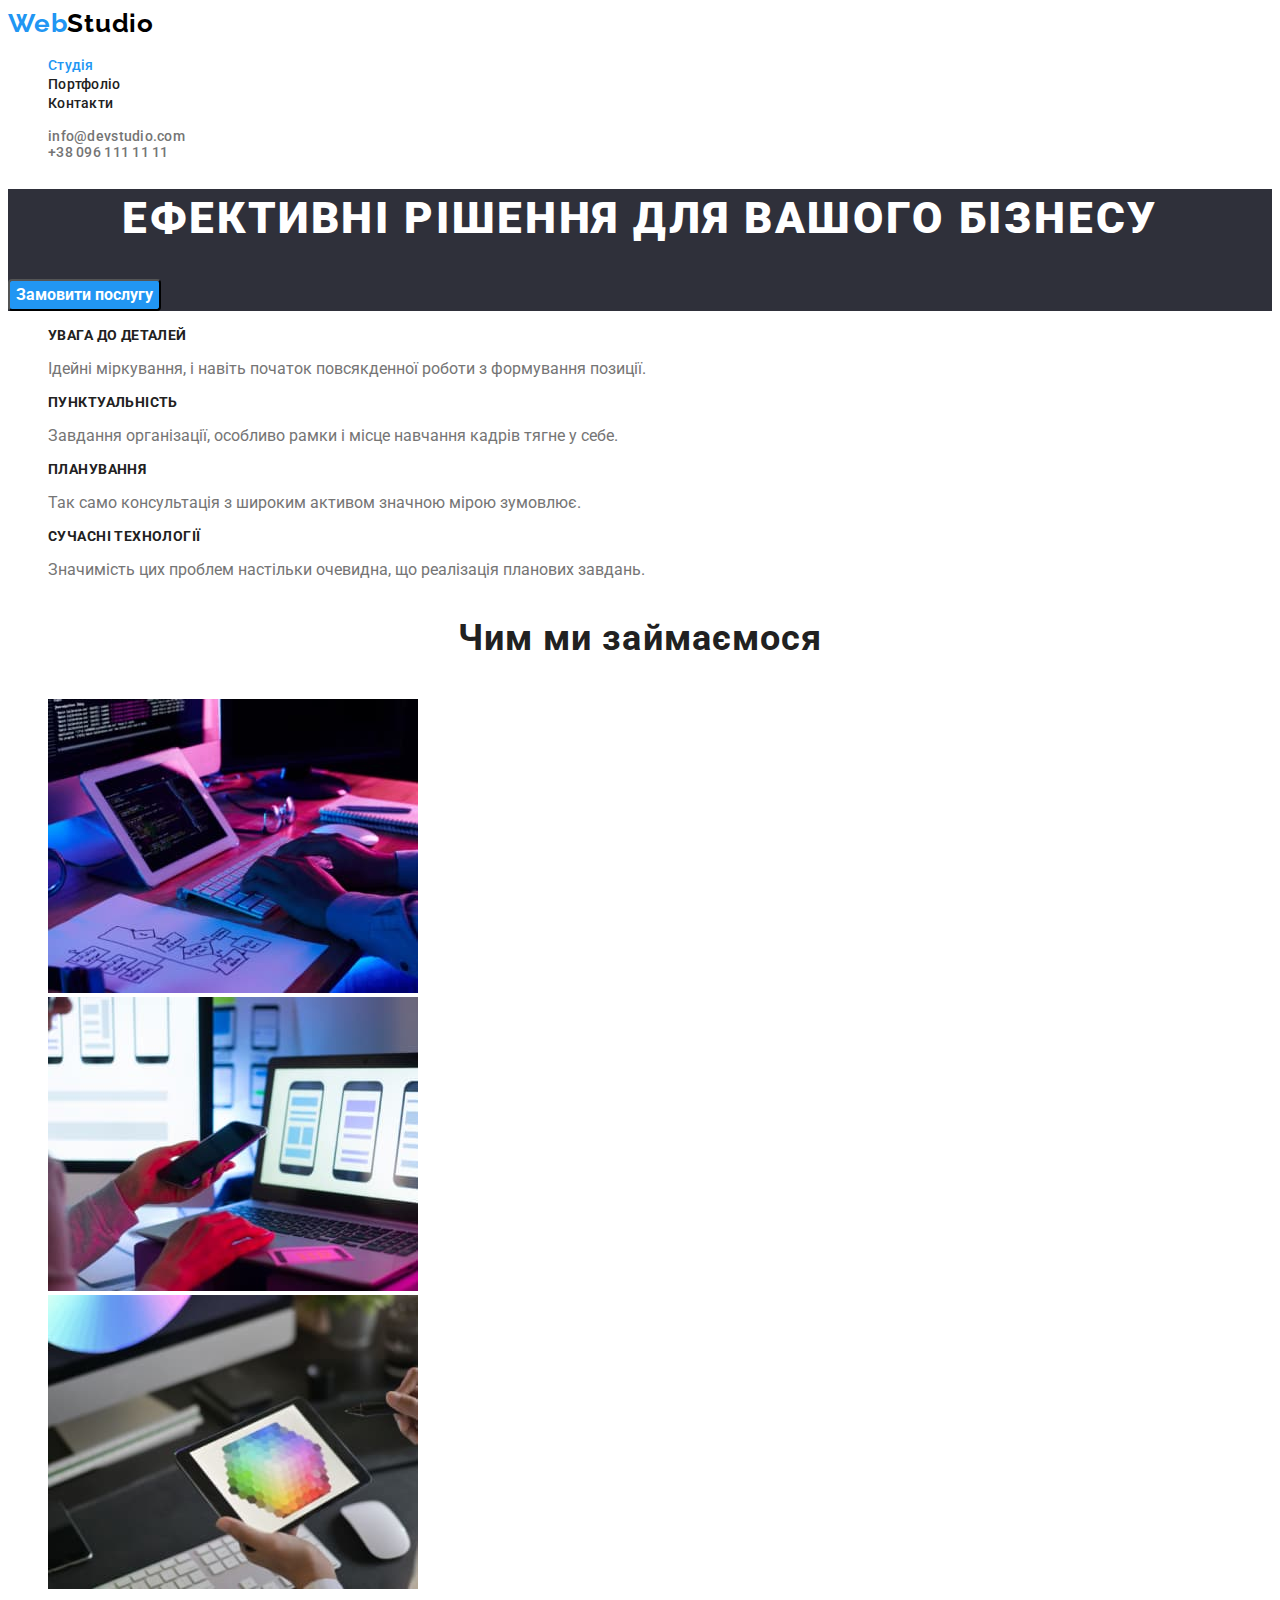
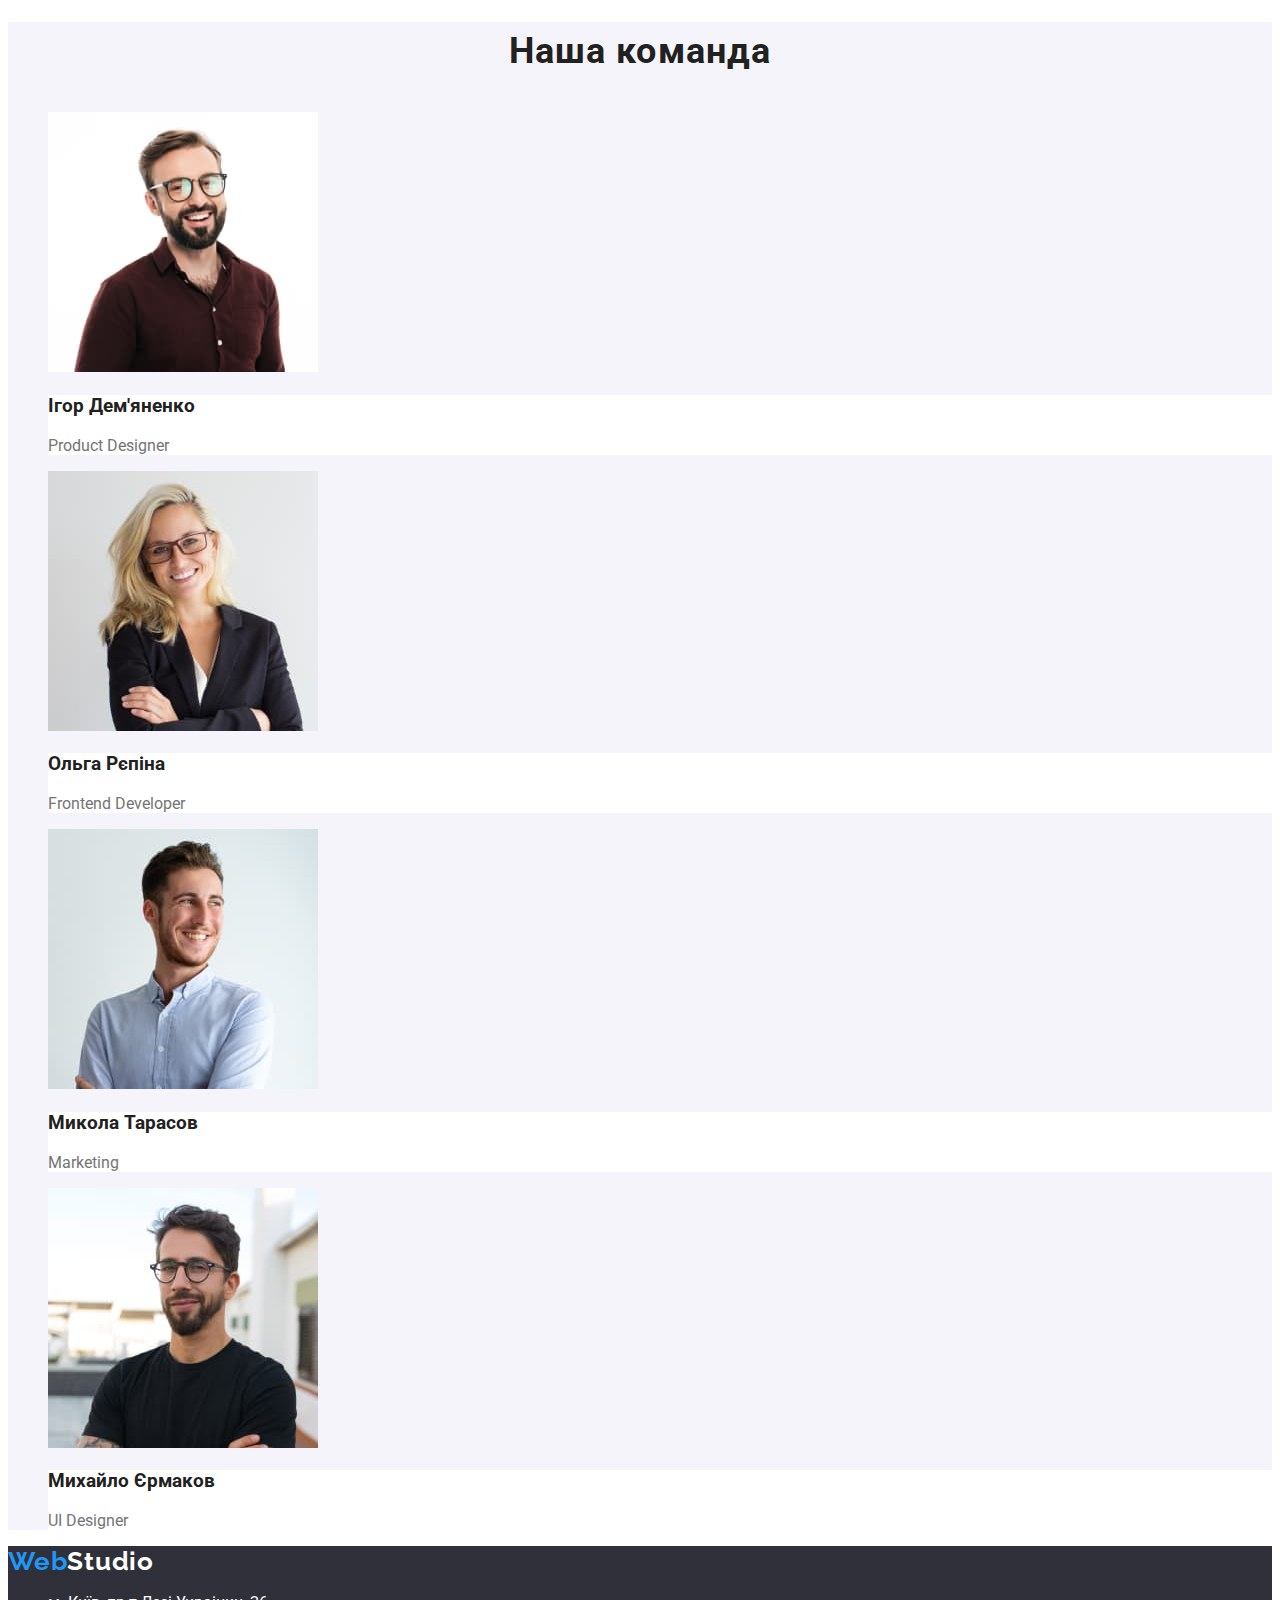
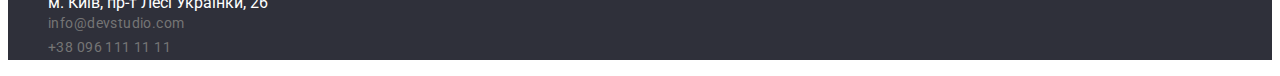
==== index.html @ 8a04c73d "start" ====
<!DOCTYPE html>
<html lang="uk">
<head>
    <meta charset="UTF-8">
    <meta http-equiv="X-UA-Compatible" content="IE=edge">
    <meta name="viewport" content="width=device-width, initial-scale=1.0">
    <title>Web Studio</title>
        <link rel="preconnect" href="https://fonts.googleapis.com">
        <link rel="preconnect" href="https://fonts.gstatic.com" crossorigin>
        <link href="https://fonts.googleapis.com/css2?family=Raleway:wght@700&family=Roboto:wght@400;500;700;900&display=swap"
            rel="stylesheet">
    <link rel="stylesheet" href="./css/styles.css">


<body>
    <header>
        <nav>
            <a class="link" href="#"> 
                <span class="logo accent">Web</span><span class="logo-dark">Studio</span>
            </a>
            <ul class="list">
                <li>
                    <a href="./index.html" class="site-nav current link">Студія</a>
                </li>
                <li>
                     <a href="./portfolio.html" class="site-nav link">Портфоліо</a>
                </li>
                <li>
                    <a href="#" class="site-nav link">Контакти</a>
                </li>
            </ul>
        </nav>
        <ul class="contacts-header list link">
            <li>
                <a class="contacts-header link" href="mailto:info@devstudio.com">info@devstudio.com</a>
            </li>
            <li>
                <a class="contacts-header link" href="tel:+380961111111">+38 096 111 11 11</a>
            </li>
        </ul>
    </header>
    <main>
        <section class="hero">
            <h1 class="hero-title">Ефективні рішення для вашого бізнесу</h1>
            <button class="hero-button button primary" type="button">Замовити послугу</button>
        </section>
        <section class="section-features">
            <h2 class="section-title visually-hidden">Переваги</h2>
            <ul class="list">
                <li>
                    <h3 class="features text">Увага до деталей</h3>
                    <p class="text">Ідейні міркування, і навіть початок повсякденної роботи з формування позиції.</p>
                </li>
                <li>
                    <h3 class="features text">Пунктуальність</h3>
                    <p class="text">Завдання організації, особливо рамки і місце навчання кадрів тягне у себе.</p>
                </li>
                <li>
                    <h3 class="features text">Планування</h3>
                    <p class="text">Так само консультація з широким активом значною мірою зумовлює.</p>
                </li>
                <li>
                    <h3 class="features text">Сучасні технології</h3>
                    <p class="text">Значимість цих проблем настільки очевидна, що реалізація планових завдань.</p>
                </li>
            </ul>
        </section>
        <section class="section">
            <h2 class="section-title">Чим ми займаємося</h2>
            <ul class="list">
                <li>
                    <img src="./images/work-1.jpg" 
                    width="370"
                    alt="Програміст працює за компьютером">
                </li>
                <li>
                    <img src="./images/work-2.jpg"
                    width="370"
                    alt="Дизайнер розробляє візульний інтерфейс до смартфона">
                </li>
                <li>
                    <img src="./images/work-3.jpg" 
                    width="370"
                    alt="Дизайнер працює над вибором кольрів до проекту">
                </li>
            </ul>
        </section>
        <section class="section-team">
            <h2 class="section-title">Наша команда</h2>
                <ul class="list">
                    <li>
                        <img src="./images/photo-product-desinger.jpg" alt="Ігор Дем'яненко, дизайнер продукту" width="270">
                        <div class="our-team">
                        <h3>Ігор Дем'яненко</h3>
                        <p class="text">Product Designer</p>
                        </div>
                    </li>
                    <li>
                        <img src="./images/photo-frontend-dev.jpg" alt="Ольга Рєпіна, фронтенд розробник" width="270">
                        <div class="our-team">
                        <h3>Ольга Рєпіна</h3>
                        <p class="text">Frontend Developer</p>
                        </div>
                    </li>
                    <li>
                        <img src="./images/photo-marketing.jpg" alt="Микола Тарасов, маркетинг" width="270">
                        <div class="our-team">
                        <h3>Микола Тарасов</h3>
                        <p class="text">Marketing</p>
                        </div>
                    </li>
                    <li>
                        <img src="./images/photo-ui-desinger.jpg" alt="Михайло Єрмаков, дизайнер інтерфейсу" width="270">
                        <div class="our-team">
                        <h3>Михайло Єрмаков</h3>
                        <p class="text">UI Designer</p>
                        </div>
                    </li>
                </ul>
        </section>
    </main>
    <footer class="footer contacts">
            <a class="link" href="#">
                <span class="logo accent">Web</span><span class="logo-white">Studio</span>
            </a>
        <address>
            <ul class="contacts list link">
                <li>
                    <a class="adress link" href="https://goo.gl/maps/CPtrU1FHBa2aNyZL9" target="_blank" rel="noopener noreferrer nofollow">м. Київ, пр-т Лесі
                        Украінки, 26</a>
                </li>
                <li>
                    <a class="contacts-footer link" href="mailto:info@devstudio.com">info@devstudio.com</a>
                </li>
                <li>
                    <a class="contacts-footer link" href="tel:+380961111111">+38 096 111 11 11</a>
                </li>
            </ul>
        </address>
    </footer>
</body>
</html>
---- css/styles.css ----
:root {
    --main-color: #212121;
    --secondary-color: #757575;
    --contacts-footer-color: rgba(255, 255, 255, 0.6);
    --accent-color: #2196F3;
    --main-background: #FFFFFF;
    --secondary-background: #2F303A;
    --logo-dark-color: #000000;
    --button-bkg-color: #F5F4FA;
    --button-hero-active: #188CE8;
}

body {
    background-color: var(--main-background);
    color: var(--main-color);
    font-family: 'Roboto', sans-serif;
}

.site-nav {
    color: var(--main-color);
    font-weight: 500;
    font-size: 14px;
    line-height: 1.143;
    letter-spacing: 0.02em;
}

.accent {
    color: var(--accent-color);
}
 .list {
    list-style: none;
}

.logo {
    font-family: 'Raleway', sans-serif;
    font-weight: 700;
    font-size: 26px;
    line-height: 1.19;
    letter-spacing: 0.03em;
}

.logo-dark {
    color: var(--logo-dark-color);
    font-family: 'Raleway', sans-serif;
    font-weight: 700;
    font-size: 26px;
    line-height: 1.192;
    letter-spacing: 0.03em;
}

.logo-white {
    color: var(--main-background);
    font-family: 'Raleway', sans-serif;
    font-weight: 700;
    font-size: 26px;
    line-height: 1.192;
    letter-spacing: 0.03em;
}

.site-nav .link:hover,
.site-nav .link:focus {
    color: var(--accent-color);
}

.link {
    text-decoration: none;
}

.contacts-header {
    color: var(--secondary-color);
    font-weight: 500;
    font-size: 14px;
    line-height: 1.143;
    letter-spacing: 0.02em;
}

.contacts-header:hover, .contacts-header:focus {
    color: var(--accent-color);
}

.link:hover,
.link:focus {
    color: var(--accent-color);
}

.contacts-footer {
    color: var(--contacts-footer-color);
    color: var(--secondary-color);
    font-size: 14px;
    line-height: 1.714;
    letter-spacing: 0.03em;
    font-style: normal;
}

.hero {
    background-color: var(--secondary-background);
}

.hero-title {
    color: var(--main-background);
    font-weight: 900;
    font-size: 44px;
    line-height: 1.363;
    text-align: center;
    letter-spacing: 0.06em;
    text-transform: uppercase;
}

.section-title {
    font-weight: 700;
    font-size: 36px;
    line-height: 1.666;
    text-align: center;
    letter-spacing: 0.03em;
}

.text {
    color: var(--secondary-color);
}

.section-team {
    background-color: var(--button-bkg-color);
}

.footer {
    background-color: var(--secondary-background);
}

.adress {
    color: var(--main-background);
    font-style: normal;
}

.button.primary {
    background-color: var(--accent-color);
    border-radius: 4px;
    color: var(--main-background);
    font-family: inherit;
    font-weight: 700;
    font-size: 16px;
    line-height: 1.625;
    cursor: pointer;
}

.button.secondary {
    background-color: var(--button-bkg-color);
    border-radius: 4px;
    color: var(--main-color);
    font-family: inherit;
    font-weight: 700;
    font-size: 16px;
    line-height: 1.625;
    cursor: pointer;
}

.button.secondary:hover, 
.button.secondary:focus
{
    background-color: var(--accent-color);
    color: var(--main-background);
}

.features.text {
    font-weight: 700;
    font-size: 14px;
    line-height: 1.143;
    letter-spacing: 0.03em;
    text-transform: uppercase;
    color: var(--main-color);
}

.our-team {
    background-color: var(--main-background);
}

.current {
    color: var(--accent-color);
}

.hero-button:hover,
.hero-button:focus {
    background-color: var(--button-hero-active);
}

.visually-hidden {
    position: absolute;
    white-space: nowrap;
    width: 1px;
    height: 1px;
    overflow: hidden;
    border: 0;
    padding: 0;
    clip: rect(0 0 0 0);
    clip-path: inset(50%);
    margin: -1px;
}

.project-header {
    color: var(--main-color);
    font-weight: 700;
    font-size: 18px;
    line-height: 2;
}

.project-caption {
    font-size: 16px;
    line-height: 1.875;
    letter-spacing: 0.03em;
}
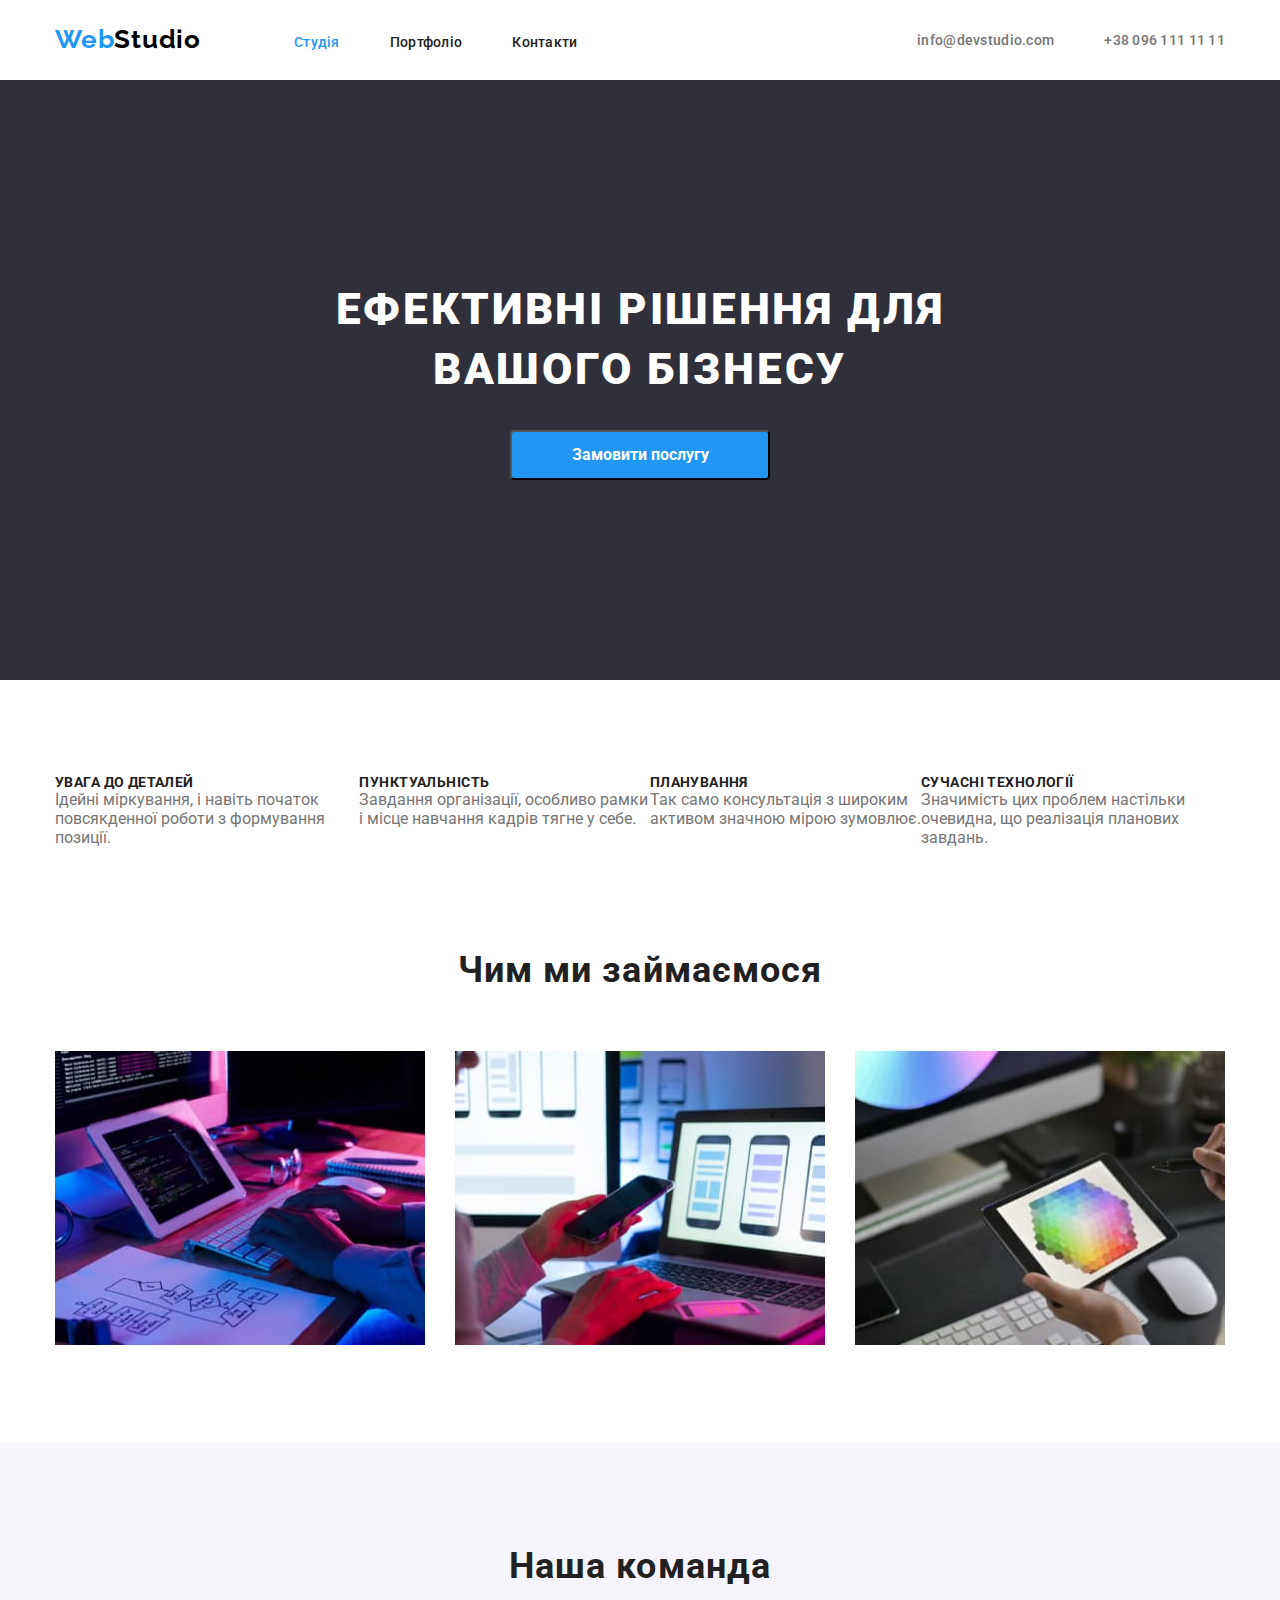
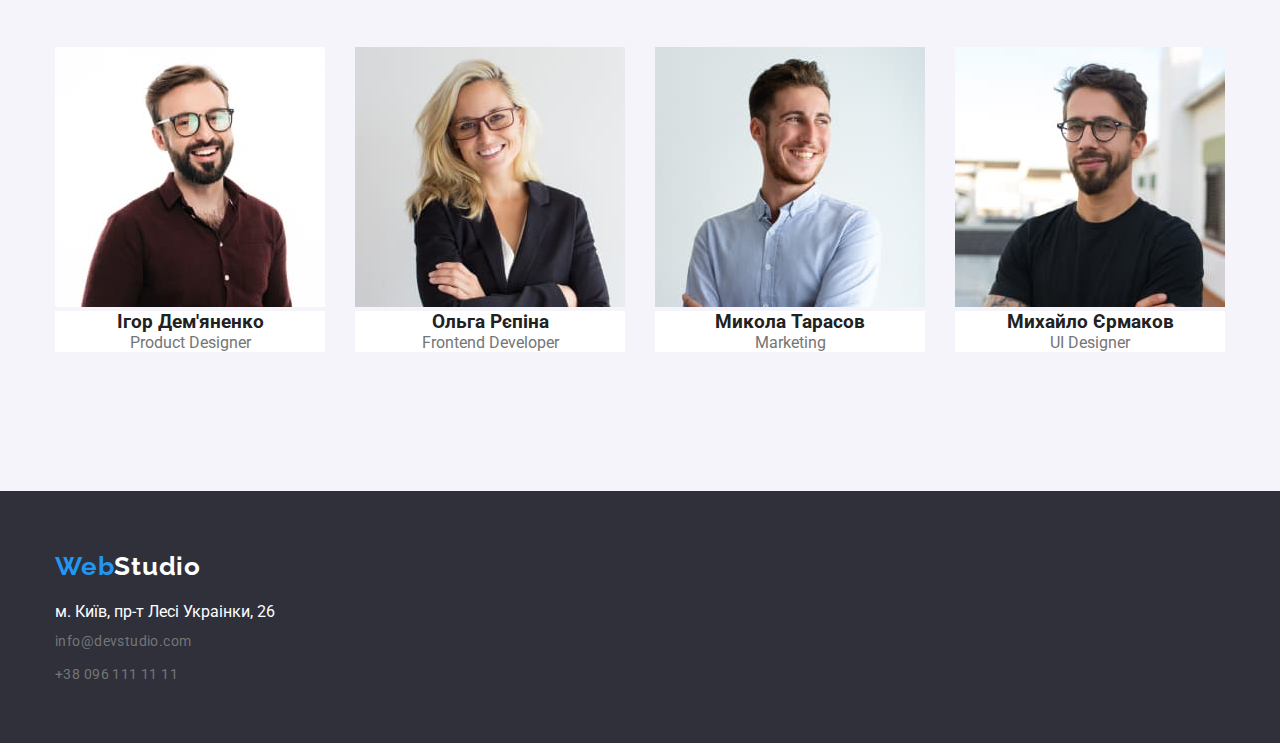
==== commit bd673e25: "расположение элементов на главной странице" ====
--- a/index.html
+++ b/index.html
@@ -14,129 +14,141 @@
 
 <body>
     <header>
-        <nav>
-            <a class="link" href="#"> 
-                <span class="logo accent">Web</span><span class="logo-dark">Studio</span>
-            </a>
-            <ul class="list">
+        <div class="conteiner box-header">
+            <nav class="header-nav">
+                <a class="link box-logo" href="#"> 
+                    <span class="logo accent">Web</span><span class="logo-dark">Studio</span>
+                </a>
+                <ul class="list site-navigation">
+                    <li>
+                        <a href="./index.html" class="site-nav current link">Студія</a>
+                    </li>
+                    <li>
+                        <a href="./portfolio.html" class="site-nav link">Портфоліо</a>
+                    </li>
+                    <li>
+                        <a href="#" class="site-nav link">Контакти</a>
+                    </li>
+                </ul>
+            </nav>
+            <ul class="contacts-header list box-contacts">
                 <li>
-                    <a href="./index.html" class="site-nav current link">Студія</a>
+                    <a class="contacts-header link" href="mailto:info@devstudio.com">info@devstudio.com</a>
                 </li>
                 <li>
-                     <a href="./portfolio.html" class="site-nav link">Портфоліо</a>
-                </li>
-                <li>
-                    <a href="#" class="site-nav link">Контакти</a>
+                    <a class="contacts-header link" href="tel:+380961111111">+38 096 111 11 11</a>
                 </li>
             </ul>
-        </nav>
-        <ul class="contacts-header list link">
-            <li>
-                <a class="contacts-header link" href="mailto:info@devstudio.com">info@devstudio.com</a>
-            </li>
-            <li>
-                <a class="contacts-header link" href="tel:+380961111111">+38 096 111 11 11</a>
-            </li>
-        </ul>
+        </div>
     </header>
     <main>
         <section class="hero">
-            <h1 class="hero-title">Ефективні рішення для вашого бізнесу</h1>
-            <button class="hero-button button primary" type="button">Замовити послугу</button>
+            <div class="conteiner">
+                <h1 class="hero-title box-hero-title">Ефективні рішення для вашого бізнесу</h1>
+                <button class="hero-button button primary box-hero-button" type="button">Замовити послугу</button>
+            </div>
         </section>
         <section class="section-features">
-            <h2 class="section-title visually-hidden">Переваги</h2>
-            <ul class="list">
-                <li>
-                    <h3 class="features text">Увага до деталей</h3>
-                    <p class="text">Ідейні міркування, і навіть початок повсякденної роботи з формування позиції.</p>
-                </li>
-                <li>
-                    <h3 class="features text">Пунктуальність</h3>
-                    <p class="text">Завдання організації, особливо рамки і місце навчання кадрів тягне у себе.</p>
-                </li>
-                <li>
-                    <h3 class="features text">Планування</h3>
-                    <p class="text">Так само консультація з широким активом значною мірою зумовлює.</p>
-                </li>
-                <li>
-                    <h3 class="features text">Сучасні технології</h3>
-                    <p class="text">Значимість цих проблем настільки очевидна, що реалізація планових завдань.</p>
-                </li>
-            </ul>
+            <div class="conteiner box-features">
+                <h2 class="section-title visually-hidden">Переваги</h2>
+                <ul class="list box-features-list">
+                    <li>
+                        <h3 class="features text">Увага до деталей</h3>
+                        <p class="text">Ідейні міркування, і навіть початок повсякденної роботи з формування позиції.</p>
+                    </li>
+                    <li>
+                        <h3 class="features text">Пунктуальність</h3>
+                        <p class="text">Завдання організації, особливо рамки і місце навчання кадрів тягне у себе.</p>
+                    </li>
+                    <li>
+                        <h3 class="features text">Планування</h3>
+                        <p class="text">Так само консультація з широким активом значною мірою зумовлює.</p>
+                    </li>
+                    <li>
+                        <h3 class="features text">Сучасні технології</h3>
+                        <p class="text">Значимість цих проблем настільки очевидна, що реалізація планових завдань.</p>
+                    </li>
+                </ul>
+            </div>
         </section>
-        <section class="section">
-            <h2 class="section-title">Чим ми займаємося</h2>
-            <ul class="list">
-                <li>
-                    <img src="./images/work-1.jpg" 
-                    width="370"
-                    alt="Програміст працює за компьютером">
-                </li>
-                <li>
-                    <img src="./images/work-2.jpg"
-                    width="370"
-                    alt="Дизайнер розробляє візульний інтерфейс до смартфона">
-                </li>
-                <li>
-                    <img src="./images/work-3.jpg" 
-                    width="370"
-                    alt="Дизайнер працює над вибором кольрів до проекту">
-                </li>
-            </ul>
+        <section class="section-works">
+            <div class="conteiner">
+                <h2 class="section-title box-works-title">Чим ми займаємося</h2>
+                <ul class="list box-works-list">
+                    <li>
+                        <img src="./images/work-1.jpg" 
+                        width="370"
+                        alt="Програміст працює за компьютером">
+                    </li>
+                    <li>
+                        <img src="./images/work-2.jpg"
+                        width="370"
+                        alt="Дизайнер розробляє візульний інтерфейс до смартфона">
+                    </li>
+                    <li>
+                        <img src="./images/work-3.jpg" 
+                        width="370"
+                        alt="Дизайнер працює над вибором кольрів до проекту">
+                    </li>
+                </ul>
+            </div>
         </section>
         <section class="section-team">
-            <h2 class="section-title">Наша команда</h2>
-                <ul class="list">
-                    <li>
-                        <img src="./images/photo-product-desinger.jpg" alt="Ігор Дем'яненко, дизайнер продукту" width="270">
-                        <div class="our-team">
-                        <h3>Ігор Дем'яненко</h3>
-                        <p class="text">Product Designer</p>
-                        </div>
-                    </li>
-                    <li>
-                        <img src="./images/photo-frontend-dev.jpg" alt="Ольга Рєпіна, фронтенд розробник" width="270">
-                        <div class="our-team">
-                        <h3>Ольга Рєпіна</h3>
-                        <p class="text">Frontend Developer</p>
-                        </div>
-                    </li>
-                    <li>
-                        <img src="./images/photo-marketing.jpg" alt="Микола Тарасов, маркетинг" width="270">
-                        <div class="our-team">
-                        <h3>Микола Тарасов</h3>
-                        <p class="text">Marketing</p>
-                        </div>
-                    </li>
-                    <li>
-                        <img src="./images/photo-ui-desinger.jpg" alt="Михайло Єрмаков, дизайнер інтерфейсу" width="270">
-                        <div class="our-team">
-                        <h3>Михайло Єрмаков</h3>
-                        <p class="text">UI Designer</p>
-                        </div>
-                    </li>
-                </ul>
+            <div class="conteiner">
+                <h2 class="section-title box-our-team-title">Наша команда</h2>
+                    <ul class="list  box-our-team">
+                        <li class="box-team-title">
+                            <img src="./images/photo-product-desinger.jpg" alt="Ігор Дем'яненко, дизайнер продукту" width="270">
+                            <div class="our-team">
+                            <h3>Ігор Дем'яненко</h3>
+                            <p class="text box-team-text">Product Designer</p>
+                            </div>
+                        </li>
+                        <li class="box-team-title">
+                            <img src="./images/photo-frontend-dev.jpg" alt="Ольга Рєпіна, фронтенд розробник" width="270">
+                            <div class="our-team">
+                            <h3>Ольга Рєпіна</h3>
+                            <p class="text box-team-text">Frontend Developer</p>
+                            </div>
+                        </li>
+                        <li class="box-team-title">
+                            <img src="./images/photo-marketing.jpg" alt="Микола Тарасов, маркетинг" width="270">
+                            <div class="our-team">
+                            <h3>Микола Тарасов</h3>
+                            <p class="text box-team-text">Marketing</p>
+                            </div>
+                        </li>
+                        <li class="box-team-title">
+                            <img src="./images/photo-ui-desinger.jpg" alt="Михайло Єрмаков, дизайнер інтерфейсу" width="270">
+                            <div class="our-team">
+                            <h3>Михайло Єрмаков</h3>
+                            <p class="text box-team-text">UI Designer</p>
+                            </div>
+                        </li>
+                    </ul>
+            </div>
         </section>
     </main>
     <footer class="footer contacts">
-            <a class="link" href="#">
+        <div class="conteiner box-footer">
+            <a class="link box-footer-logo" href="#">
                 <span class="logo accent">Web</span><span class="logo-white">Studio</span>
             </a>
-        <address>
-            <ul class="contacts list link">
-                <li>
-                    <a class="adress link" href="https://goo.gl/maps/CPtrU1FHBa2aNyZL9" target="_blank" rel="noopener noreferrer nofollow">м. Київ, пр-т Лесі
-                        Украінки, 26</a>
-                </li>
-                <li>
-                    <a class="contacts-footer link" href="mailto:info@devstudio.com">info@devstudio.com</a>
-                </li>
-                <li>
-                    <a class="contacts-footer link" href="tel:+380961111111">+38 096 111 11 11</a>
-                </li>
-            </ul>
-        </address>
+            <address>
+                <ul class="contacts list link box-footer-contacts">
+                    <li>
+                        <a class="adress link " href="https://goo.gl/maps/CPtrU1FHBa2aNyZL9" target="_blank" rel="noopener noreferrer nofollow">м. Київ, пр-т Лесі
+                            Украінки, 26</a>
+                    </li>
+                    <li class="box-footer-links">
+                        <a class="contacts-footer link" href="mailto:info@devstudio.com">info@devstudio.com</a>
+                    </li>
+                    <li class="box-footer-links">
+                        <a class="contacts-footer link" href="tel:+380961111111">+38 096 111 11 11</a>
+                    </li>
+                </ul>
+            </address>
+        </div>
     </footer>
 </body>
 </html>--- a/css/styles.css
+++ b/css/styles.css
@@ -1,209 +1,344 @@
 :root {
-    --main-color: #212121;
-    --secondary-color: #757575;
-    --contacts-footer-color: rgba(255, 255, 255, 0.6);
-    --accent-color: #2196F3;
-    --main-background: #FFFFFF;
-    --secondary-background: #2F303A;
-    --logo-dark-color: #000000;
-    --button-bkg-color: #F5F4FA;
-    --button-hero-active: #188CE8;
+  --main-color: #212121;
+  --secondary-color: #757575;
+  --contacts-footer-color: rgba(255, 255, 255, 0.6);
+  --accent-color: #2196f3;
+  --main-background: #ffffff;
+  --secondary-background: #2f303a;
+  --logo-dark-color: #000000;
+  --button-bkg-color: #f5f4fa;
+  --button-hero-active: #188ce8;
+}
+
+*,
+*::before,
+*::after {
+  box-sizing: border-box;
+}
+
+ul {
+  margin: 0;
+  padding: 0;
+  list-style-type: none;
+}
+
+h1,
+h2,
+h3,
+h4,
+h5,
+h6,
+p {
+  margin-top: 0;
 }
 
 body {
-    background-color: var(--main-background);
-    color: var(--main-color);
-    font-family: 'Roboto', sans-serif;
+  background-color: var(--main-background);
+  color: var(--main-color);
+  font-family: 'Roboto', sans-serif;
+}
+
+* {
+  margin: 0px;
+}
+
+.conteiner {
+  width: 1200px;
+  padding: 0px 15px;
+  margin: 0 auto;
 }
 
 .site-nav {
-    color: var(--main-color);
-    font-weight: 500;
-    font-size: 14px;
-    line-height: 1.143;
-    letter-spacing: 0.02em;
+  color: var(--main-color);
+  font-weight: 500;
+  font-size: 14px;
+  line-height: 1.143;
+  letter-spacing: 0.02em;
+}
+
+.site-navigation {
+  display: flex;
+  gap: 50px;
+  margin-top: 32px;
+  margin-left: 93px;
+  width: 281px;
+}
+
+.box-header {
+  height: 80px;
+  display: flex;
+}
+
+.header-nav {
+  display: flex;
+}
+
+.box-logo {
+  margin-top: 24px;
+}
+
+.box-contacts {
+  display: flex;
+  margin-top: 32px;
+  width: auto;
+  margin-left: auto;
+  gap: 50px;
 }
 
 .accent {
-    color: var(--accent-color);
-}
- .list {
-    list-style: none;
+  color: var(--accent-color);
+}
+.list {
+  list-style: none;
 }
 
 .logo {
-    font-family: 'Raleway', sans-serif;
-    font-weight: 700;
-    font-size: 26px;
-    line-height: 1.19;
-    letter-spacing: 0.03em;
+  font-family: 'Raleway', sans-serif;
+  font-weight: 700;
+  font-size: 26px;
+  line-height: 1.19;
+  letter-spacing: 0.03em;
 }
 
 .logo-dark {
-    color: var(--logo-dark-color);
-    font-family: 'Raleway', sans-serif;
-    font-weight: 700;
-    font-size: 26px;
-    line-height: 1.192;
-    letter-spacing: 0.03em;
+  color: var(--logo-dark-color);
+  font-family: 'Raleway', sans-serif;
+  font-weight: 700;
+  font-size: 26px;
+  line-height: 1.192;
+  letter-spacing: 0.03em;
 }
 
 .logo-white {
-    color: var(--main-background);
-    font-family: 'Raleway', sans-serif;
-    font-weight: 700;
-    font-size: 26px;
-    line-height: 1.192;
-    letter-spacing: 0.03em;
+  color: var(--main-background);
+  font-family: 'Raleway', sans-serif;
+  font-weight: 700;
+  font-size: 26px;
+  line-height: 1.192;
+  letter-spacing: 0.03em;
 }
 
 .site-nav .link:hover,
 .site-nav .link:focus {
-    color: var(--accent-color);
+  color: var(--accent-color);
 }
 
 .link {
-    text-decoration: none;
+  text-decoration: none;
 }
 
 .contacts-header {
-    color: var(--secondary-color);
-    font-weight: 500;
-    font-size: 14px;
-    line-height: 1.143;
-    letter-spacing: 0.02em;
-}
-
-.contacts-header:hover, .contacts-header:focus {
-    color: var(--accent-color);
+  color: var(--secondary-color);
+  font-weight: 500;
+  font-size: 14px;
+  line-height: 1.143;
+  letter-spacing: 0.02em;
+}
+
+.contacts-header:hover,
+.contacts-header:focus {
+  color: var(--accent-color);
 }
 
 .link:hover,
 .link:focus {
-    color: var(--accent-color);
+  color: var(--accent-color);
 }
 
 .contacts-footer {
-    color: var(--contacts-footer-color);
-    color: var(--secondary-color);
-    font-size: 14px;
-    line-height: 1.714;
-    letter-spacing: 0.03em;
-    font-style: normal;
+  color: var(--contacts-footer-color);
+  color: var(--secondary-color);
+  font-size: 14px;
+  line-height: 1.714;
+  letter-spacing: 0.03em;
+  font-style: normal;
 }
 
 .hero {
-    background-color: var(--secondary-background);
+  background-color: var(--secondary-background);
+  height: 600px;
 }
 
 .hero-title {
-    color: var(--main-background);
-    font-weight: 900;
-    font-size: 44px;
-    line-height: 1.363;
-    text-align: center;
-    letter-spacing: 0.06em;
-    text-transform: uppercase;
+  color: var(--main-background);
+  font-weight: 900;
+  font-size: 44px;
+  line-height: 1.363;
+  text-align: center;
+  letter-spacing: 0.06em;
+  text-transform: uppercase;
+  width: 696px;
+  box-sizing: content-box;
+  margin: auto;
 }
 
 .section-title {
-    font-weight: 700;
-    font-size: 36px;
-    line-height: 1.666;
-    text-align: center;
-    letter-spacing: 0.03em;
+  font-weight: 700;
+  font-size: 36px;
+  line-height: 1.666;
+  text-align: center;
+  letter-spacing: 0.03em;
 }
 
 .text {
-    color: var(--secondary-color);
+  color: var(--secondary-color);
 }
 
 .section-team {
-    background-color: var(--button-bkg-color);
+  background-color: var(--button-bkg-color);
+  height: 648px;
+  margin-top: 94px;
 }
 
 .footer {
-    background-color: var(--secondary-background);
+  background-color: var(--secondary-background);
+  height: 252px;
 }
 
 .adress {
-    color: var(--main-background);
-    font-style: normal;
+  color: var(--main-background);
+  font-style: normal;
 }
 
 .button.primary {
-    background-color: var(--accent-color);
-    border-radius: 4px;
-    color: var(--main-background);
-    font-family: inherit;
-    font-weight: 700;
-    font-size: 16px;
-    line-height: 1.625;
-    cursor: pointer;
+  background-color: var(--accent-color);
+  border-radius: 4px;
+  color: var(--main-background);
+  font-family: inherit;
+  font-weight: 700;
+  font-size: 16px;
+  line-height: 1.625;
+  cursor: pointer;
 }
 
 .button.secondary {
-    background-color: var(--button-bkg-color);
-    border-radius: 4px;
-    color: var(--main-color);
-    font-family: inherit;
-    font-weight: 700;
-    font-size: 16px;
-    line-height: 1.625;
-    cursor: pointer;
-}
-
-.button.secondary:hover, 
-.button.secondary:focus
-{
-    background-color: var(--accent-color);
-    color: var(--main-background);
+  background-color: var(--button-bkg-color);
+  border-radius: 4px;
+  color: var(--main-color);
+  font-family: inherit;
+  font-weight: 700;
+  font-size: 16px;
+  line-height: 1.625;
+  cursor: pointer;
+}
+
+.button.secondary:hover,
+.button.secondary:focus {
+  background-color: var(--accent-color);
+  color: var(--main-background);
 }
 
 .features.text {
-    font-weight: 700;
-    font-size: 14px;
-    line-height: 1.143;
-    letter-spacing: 0.03em;
-    text-transform: uppercase;
-    color: var(--main-color);
+  font-weight: 700;
+  font-size: 14px;
+  line-height: 1.143;
+  letter-spacing: 0.03em;
+  text-transform: uppercase;
+  color: var(--main-color);
 }
 
 .our-team {
-    background-color: var(--main-background);
+  background-color: var(--main-background);
 }
 
 .current {
-    color: var(--accent-color);
+  color: var(--accent-color);
 }
 
 .hero-button:hover,
 .hero-button:focus {
-    background-color: var(--button-hero-active);
+  background-color: var(--button-hero-active);
 }
 
 .visually-hidden {
-    position: absolute;
-    white-space: nowrap;
-    width: 1px;
-    height: 1px;
-    overflow: hidden;
-    border: 0;
-    padding: 0;
-    clip: rect(0 0 0 0);
-    clip-path: inset(50%);
-    margin: -1px;
+  position: absolute;
+  white-space: nowrap;
+  width: 1px;
+  height: 1px;
+  overflow: hidden;
+  border: 0;
+  padding: 0;
+  clip: rect(0 0 0 0);
+  clip-path: inset(50%);
+  margin: -1px;
 }
 
 .project-header {
-    color: var(--main-color);
-    font-weight: 700;
-    font-size: 18px;
-    line-height: 2;
+  color: var(--main-color);
+  font-weight: 700;
+  font-size: 18px;
+  line-height: 2;
 }
 
 .project-caption {
-    font-size: 16px;
-    line-height: 1.875;
-    letter-spacing: 0.03em;
-}+  font-size: 16px;
+  line-height: 1.875;
+  letter-spacing: 0.03em;
+}
+
+.box-hero-title {
+  padding-top: 200px;
+}
+
+.box-hero-button {
+  width: 260px;
+  height: 50px;
+  left: 50%;
+  margin: 0 auto;
+  display: block;
+  margin-top: 30px;
+}
+
+.box-features {
+  display: flex;
+  margin-top: 94px;
+}
+
+.box-features-list {
+  display: flex;
+}
+
+.box-works-list {
+  display: flex;
+  gap: 30px;
+  margin-top: 50px;
+}
+
+.box-works-title {
+  margin-top: 94px;
+}
+
+.box-our-team {
+  display: flex;
+  gap: 30px;
+  padding-top: 50px;
+}
+
+.box-team-title {
+  text-align: center;
+}
+
+.box-team-text {
+  text-align: center;
+}
+
+.box-our-team-title {
+  padding-top: 94px;
+}
+
+/* .box-footer {
+  margin: 0 auto;
+} */
+
+.box-footer-logo {
+  display: inline-block;
+  margin-top: 60px;
+}
+
+.box-footer-contacts {
+  margin-top: 20px;
+}
+
+.box-footer-links {
+  margin-top: 9px;
+}
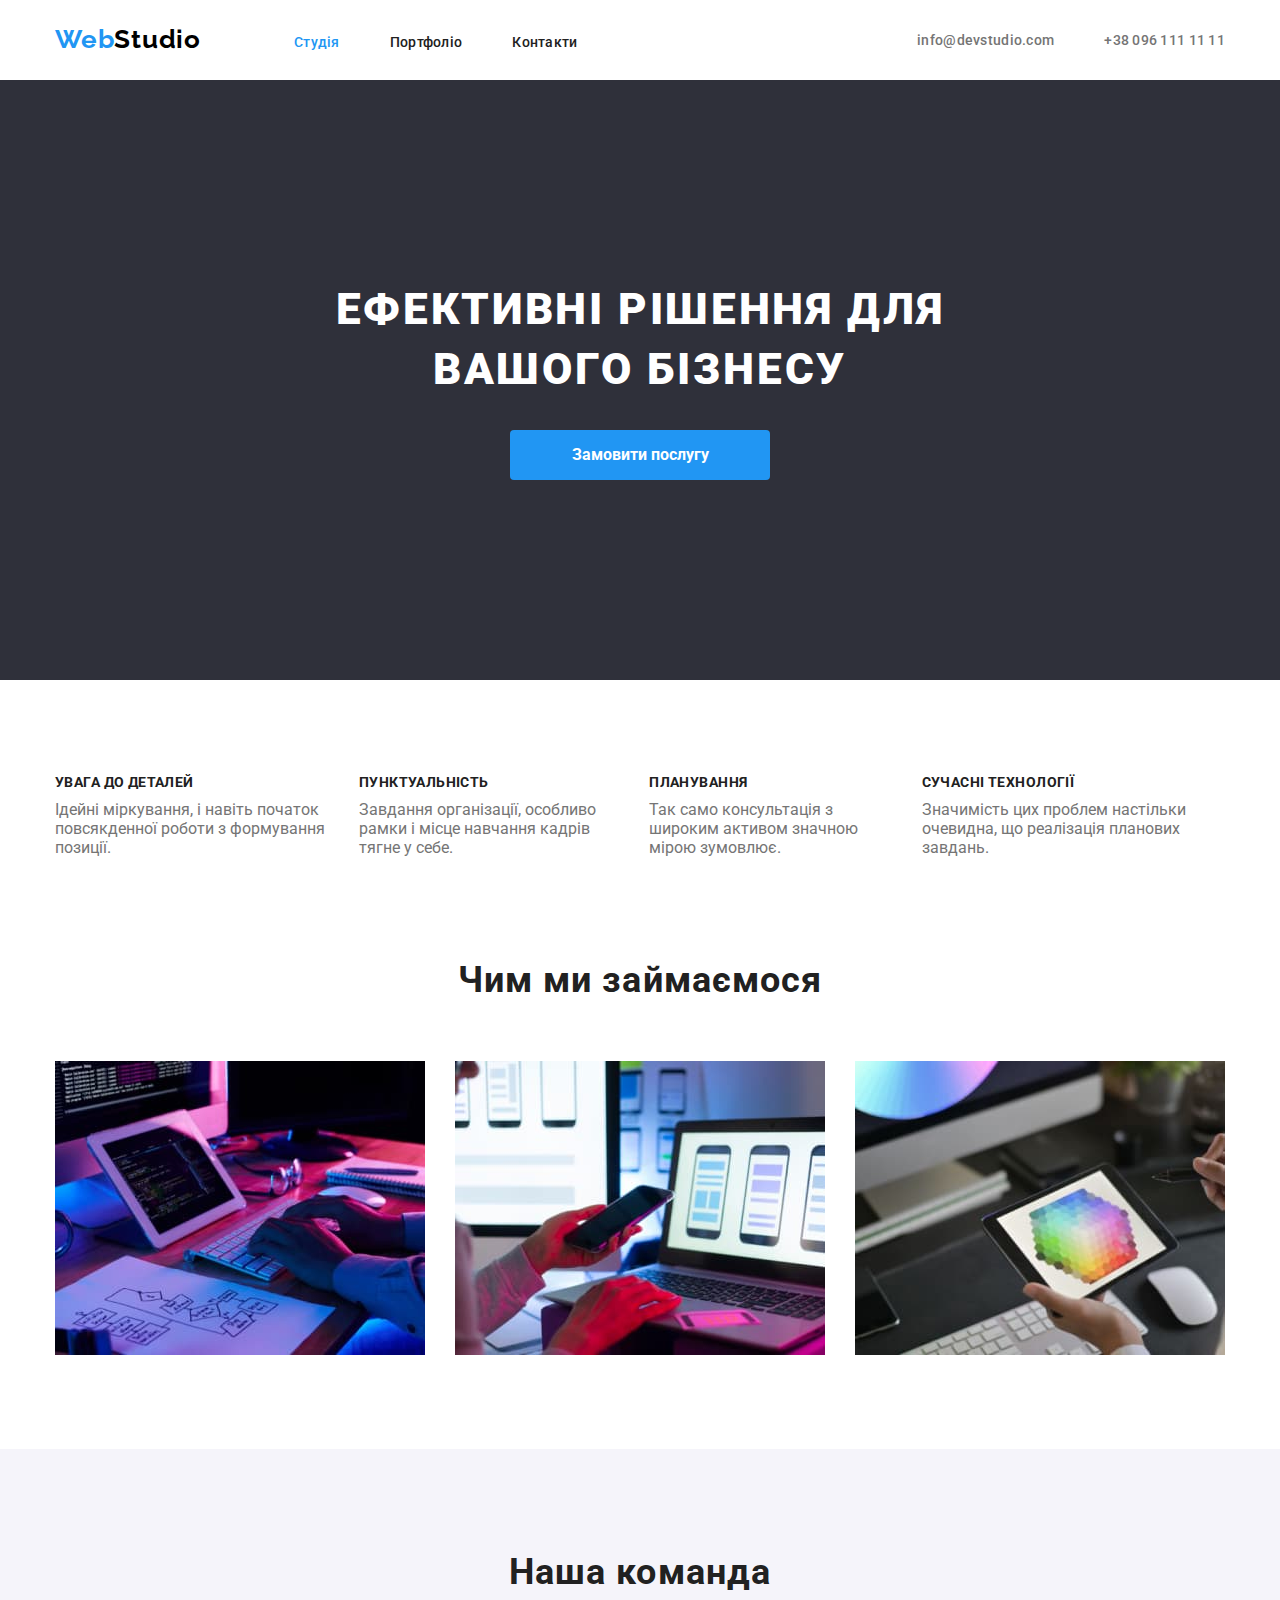
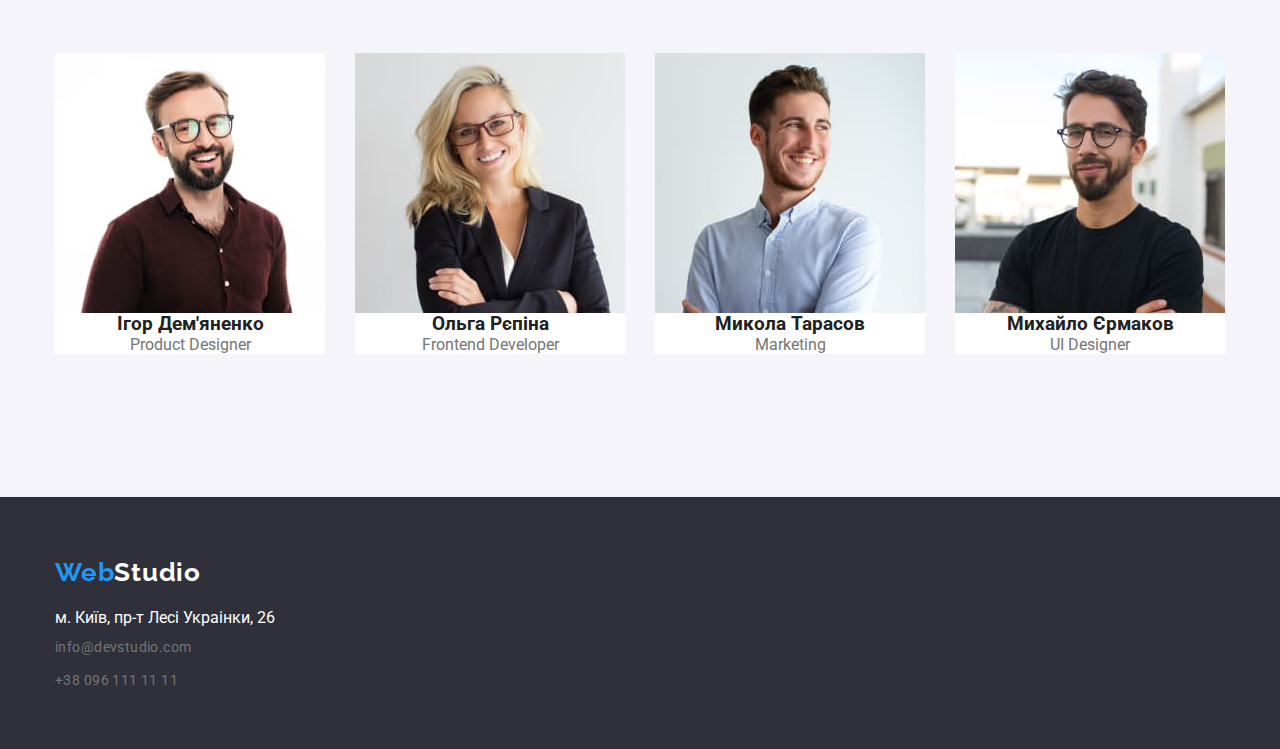
==== commit 584681e2: "страница портфолио сделана(кроме правого отступа работ)" ====
--- a/index.html
+++ b/index.html
@@ -53,20 +53,20 @@
                 <h2 class="section-title visually-hidden">Переваги</h2>
                 <ul class="list box-features-list">
                     <li>
-                        <h3 class="features text">Увага до деталей</h3>
-                        <p class="text">Ідейні міркування, і навіть початок повсякденної роботи з формування позиції.</p>
+                        <h3 class="features text ">Увага до деталей</h3>
+                        <p class="text box-features-text">Ідейні міркування, і навіть початок повсякденної роботи з формування позиції.</p>
                     </li>
                     <li>
                         <h3 class="features text">Пунктуальність</h3>
-                        <p class="text">Завдання організації, особливо рамки і місце навчання кадрів тягне у себе.</p>
+                        <p class="text box-features-text">Завдання організації, особливо рамки і місце навчання кадрів тягне у себе.</p>
                     </li>
                     <li>
                         <h3 class="features text">Планування</h3>
-                        <p class="text">Так само консультація з широким активом значною мірою зумовлює.</p>
+                        <p class="text box-features-text">Так само консультація з широким активом значною мірою зумовлює.</p>
                     </li>
                     <li>
                         <h3 class="features text">Сучасні технології</h3>
-                        <p class="text">Значимість цих проблем настільки очевидна, що реалізація планових завдань.</p>
+                        <p class="text box-features-text">Значимість цих проблем настільки очевидна, що реалізація планових завдань.</p>
                     </li>
                 </ul>
             </div>
@@ -94,7 +94,7 @@
             </div>
         </section>
         <section class="section-team">
-            <div class="conteiner">
+            <div class="conteiner ">
                 <h2 class="section-title box-our-team-title">Наша команда</h2>
                     <ul class="list  box-our-team">
                         <li class="box-team-title">
--- a/css/styles.css
+++ b/css/styles.css
@@ -32,6 +32,10 @@
   margin-top: 0;
 }
 
+img {
+  display: block;
+}
+
 body {
   background-color: var(--main-background);
   color: var(--main-color);
@@ -67,6 +71,7 @@
 .box-header {
   height: 80px;
   display: flex;
+  border-bottom: 1px #ececec;
 }
 
 .header-nav {
@@ -209,6 +214,7 @@
   font-size: 16px;
   line-height: 1.625;
   cursor: pointer;
+  border: none;
 }
 
 .button.secondary {
@@ -220,6 +226,7 @@
   font-size: 16px;
   line-height: 1.625;
   cursor: pointer;
+  border: none;
 }
 
 .button.secondary:hover,
@@ -298,6 +305,11 @@
   display: flex;
 }
 
+.box-features-text {
+  margin-right: 30px;
+  margin-top: 10px;
+}
+
 .box-works-list {
   display: flex;
   gap: 30px;
@@ -325,10 +337,6 @@
 .box-our-team-title {
   padding-top: 94px;
 }
-
-/* .box-footer {
-  margin: 0 auto;
-} */
 
 .box-footer-logo {
   display: inline-block;
@@ -342,3 +350,20 @@
 .box-footer-links {
   margin-top: 9px;
 }
+
+.box-projects-list-nav {
+  display: flex;
+  gap: 8px;
+  justify-content: center;
+  margin-top: 94px;
+}
+
+.box-projects-li {
+  display: inline-block;
+  /* margin-right: 30px; */
+  margin-bottom: 30px;
+}
+
+.box-projects-list {
+  margin-top: 34px;
+}
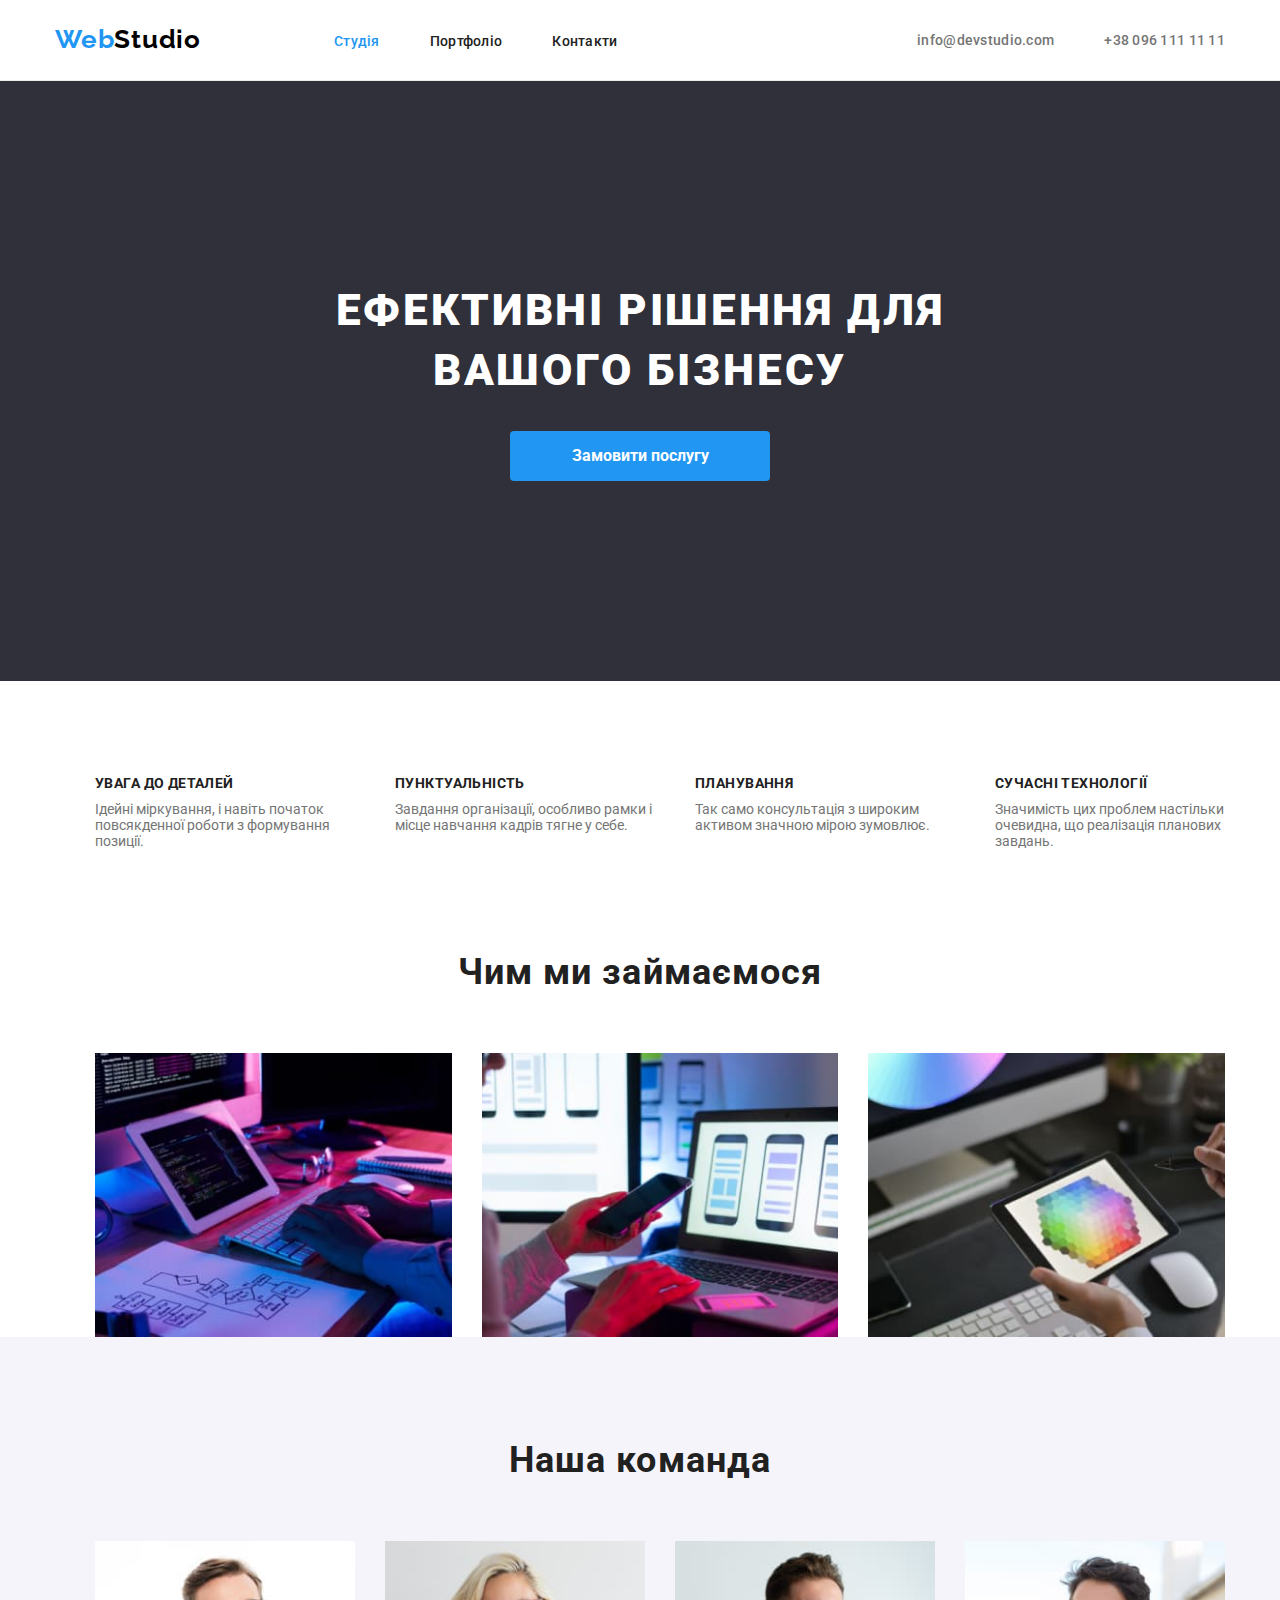
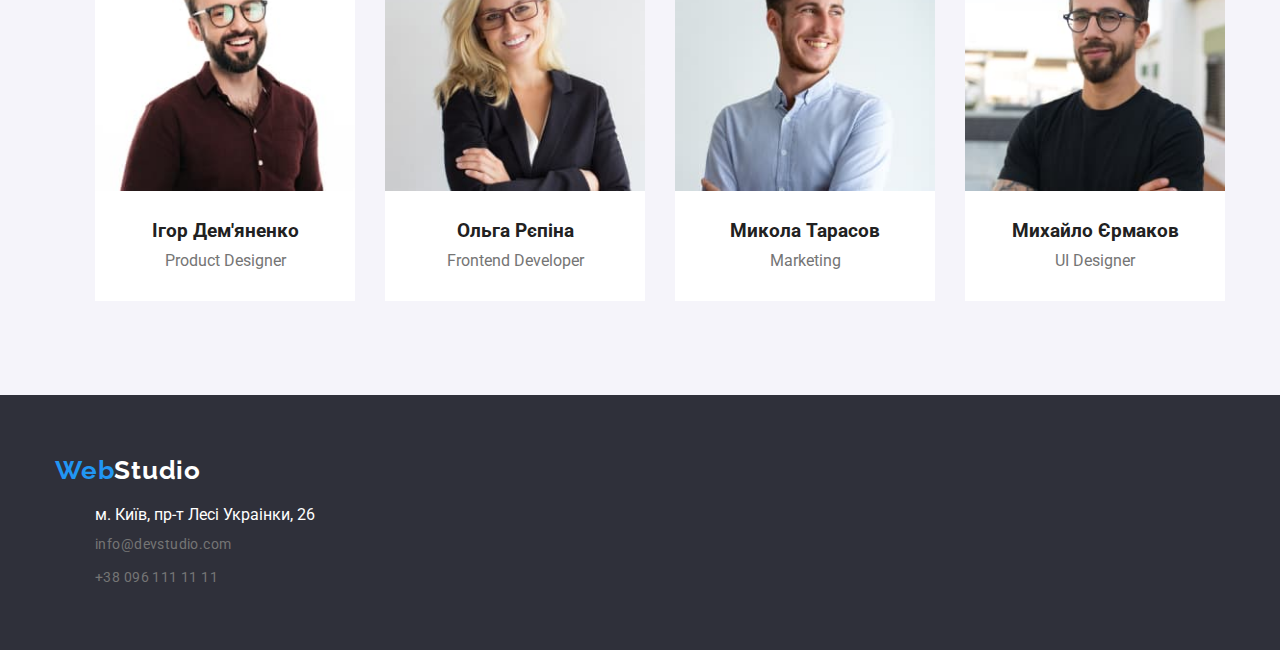
==== commit 0e97ee0d: "Корректировки на основании ОС от ментора" ====
--- a/index.html
+++ b/index.html
@@ -1,154 +1,190 @@
 <!DOCTYPE html>
 <html lang="uk">
-<head>
-    <meta charset="UTF-8">
-    <meta http-equiv="X-UA-Compatible" content="IE=edge">
-    <meta name="viewport" content="width=device-width, initial-scale=1.0">
+  <head>
+    <meta charset="UTF-8" />
+    <meta http-equiv="X-UA-Compatible" content="IE=edge" />
+    <meta name="viewport" content="width=device-width, initial-scale=1.0" />
     <title>Web Studio</title>
-        <link rel="preconnect" href="https://fonts.googleapis.com">
-        <link rel="preconnect" href="https://fonts.gstatic.com" crossorigin>
-        <link href="https://fonts.googleapis.com/css2?family=Raleway:wght@700&family=Roboto:wght@400;500;700;900&display=swap"
-            rel="stylesheet">
-    <link rel="stylesheet" href="./css/styles.css">
-
-
-<body>
-    <header>
-        <div class="conteiner box-header">
-            <nav class="header-nav">
-                <a class="link box-logo" href="#"> 
-                    <span class="logo accent">Web</span><span class="logo-dark">Studio</span>
-                </a>
-                <ul class="list site-navigation">
-                    <li>
-                        <a href="./index.html" class="site-nav current link">Студія</a>
-                    </li>
-                    <li>
-                        <a href="./portfolio.html" class="site-nav link">Портфоліо</a>
-                    </li>
-                    <li>
-                        <a href="#" class="site-nav link">Контакти</a>
-                    </li>
-                </ul>
-            </nav>
-            <ul class="contacts-header list box-contacts">
-                <li>
-                    <a class="contacts-header link" href="mailto:info@devstudio.com">info@devstudio.com</a>
-                </li>
-                <li>
-                    <a class="contacts-header link" href="tel:+380961111111">+38 096 111 11 11</a>
-                </li>
-            </ul>
-        </div>
+    <link rel="preconnect" href="https://fonts.googleapis.com" />
+    <link rel="preconnect" href="https://fonts.gstatic.com" crossorigin />
+    <link
+      rel="stylesheet"
+      href="https://cdnjs.cloudflare.com/ajax/libs/modern-normalize/1.0.0/modern-normalize.min.css"
+    />
+    <link
+      href="https://fonts.googleapis.com/css2?family=Raleway:wght@700&family=Roboto:wght@400;500;700;900&display=swap"
+      rel="stylesheet"
+    />
+    <link rel="stylesheet" href="./css/styles.css" />
+  </head>
+  <body>
+    <header class="header-border">
+      <div class="conteiner box-header">
+        <nav class="header-nav">
+          <a class="link box-logo" href="#">
+            <span class="logo accent">Web</span><span class="logo-dark">Studio</span>
+          </a>
+          <ul class="list site-navigation">
+            <li class="site-navigation-list">
+              <a href="./index.html" class="site-nav current link">Студія</a>
+            </li>
+            <li class="site-navigation-list">
+              <a href="./portfolio.html" class="site-nav link">Портфоліо</a>
+            </li>
+            <li class="site-navigation-list">
+              <a href="#" class="site-nav link">Контакти</a>
+            </li>
+          </ul>
+        </nav>
+        <ul class="list box-contacts">
+          <li>
+            <a class="contacts-header link" href="mailto:info@devstudio.com">info@devstudio.com</a>
+          </li>
+          <li>
+            <a class="contacts-header link" href="tel:+380961111111">+38 096 111 11 11</a>
+          </li>
+        </ul>
+      </div>
     </header>
     <main>
-        <section class="hero">
-            <div class="conteiner">
-                <h1 class="hero-title box-hero-title">Ефективні рішення для вашого бізнесу</h1>
-                <button class="hero-button button primary box-hero-button" type="button">Замовити послугу</button>
-            </div>
-        </section>
-        <section class="section-features">
-            <div class="conteiner box-features">
-                <h2 class="section-title visually-hidden">Переваги</h2>
-                <ul class="list box-features-list">
-                    <li>
-                        <h3 class="features text ">Увага до деталей</h3>
-                        <p class="text box-features-text">Ідейні міркування, і навіть початок повсякденної роботи з формування позиції.</p>
-                    </li>
-                    <li>
-                        <h3 class="features text">Пунктуальність</h3>
-                        <p class="text box-features-text">Завдання організації, особливо рамки і місце навчання кадрів тягне у себе.</p>
-                    </li>
-                    <li>
-                        <h3 class="features text">Планування</h3>
-                        <p class="text box-features-text">Так само консультація з широким активом значною мірою зумовлює.</p>
-                    </li>
-                    <li>
-                        <h3 class="features text">Сучасні технології</h3>
-                        <p class="text box-features-text">Значимість цих проблем настільки очевидна, що реалізація планових завдань.</p>
-                    </li>
-                </ul>
-            </div>
-        </section>
-        <section class="section-works">
-            <div class="conteiner">
-                <h2 class="section-title box-works-title">Чим ми займаємося</h2>
-                <ul class="list box-works-list">
-                    <li>
-                        <img src="./images/work-1.jpg" 
-                        width="370"
-                        alt="Програміст працює за компьютером">
-                    </li>
-                    <li>
-                        <img src="./images/work-2.jpg"
-                        width="370"
-                        alt="Дизайнер розробляє візульний інтерфейс до смартфона">
-                    </li>
-                    <li>
-                        <img src="./images/work-3.jpg" 
-                        width="370"
-                        alt="Дизайнер працює над вибором кольрів до проекту">
-                    </li>
-                </ul>
-            </div>
-        </section>
-        <section class="section-team">
-            <div class="conteiner ">
-                <h2 class="section-title box-our-team-title">Наша команда</h2>
-                    <ul class="list  box-our-team">
-                        <li class="box-team-title">
-                            <img src="./images/photo-product-desinger.jpg" alt="Ігор Дем'яненко, дизайнер продукту" width="270">
-                            <div class="our-team">
-                            <h3>Ігор Дем'яненко</h3>
-                            <p class="text box-team-text">Product Designer</p>
-                            </div>
-                        </li>
-                        <li class="box-team-title">
-                            <img src="./images/photo-frontend-dev.jpg" alt="Ольга Рєпіна, фронтенд розробник" width="270">
-                            <div class="our-team">
-                            <h3>Ольга Рєпіна</h3>
-                            <p class="text box-team-text">Frontend Developer</p>
-                            </div>
-                        </li>
-                        <li class="box-team-title">
-                            <img src="./images/photo-marketing.jpg" alt="Микола Тарасов, маркетинг" width="270">
-                            <div class="our-team">
-                            <h3>Микола Тарасов</h3>
-                            <p class="text box-team-text">Marketing</p>
-                            </div>
-                        </li>
-                        <li class="box-team-title">
-                            <img src="./images/photo-ui-desinger.jpg" alt="Михайло Єрмаков, дизайнер інтерфейсу" width="270">
-                            <div class="our-team">
-                            <h3>Михайло Єрмаков</h3>
-                            <p class="text box-team-text">UI Designer</p>
-                            </div>
-                        </li>
-                    </ul>
-            </div>
-        </section>
+      <section class="hero">
+        <div class="conteiner">
+          <h1 class="hero-title box-hero-title">Ефективні рішення для вашого бізнесу</h1>
+          <button class="hero-button button primary box-hero-button" type="button">
+            Замовити послугу
+          </button>
+        </div>
+      </section>
+      <section class="section-features">
+        <div class="conteiner box-features">
+          <h2 class="section-title visually-hidden">Переваги</h2>
+          <ul class="list box-features-list">
+            <li>
+              <h3 class="features text">Увага до деталей</h3>
+              <p class="text box-features-text">
+                Ідейні міркування, і навіть початок повсякденної роботи з формування позиції.
+              </p>
+            </li>
+            <li>
+              <h3 class="features text">Пунктуальність</h3>
+              <p class="text box-features-text">
+                Завдання організації, особливо рамки і місце навчання кадрів тягне у себе.
+              </p>
+            </li>
+            <li>
+              <h3 class="features text">Планування</h3>
+              <p class="text box-features-text">
+                Так само консультація з широким активом значною мірою зумовлює.
+              </p>
+            </li>
+            <li>
+              <h3 class="features text">Сучасні технології</h3>
+              <p class="text box-features-text">
+                Значимість цих проблем настільки очевидна, що реалізація планових завдань.
+              </p>
+            </li>
+          </ul>
+        </div>
+      </section>
+      <section class="section-works">
+        <div class="conteiner">
+          <h2 class="section-title box-works-title">Чим ми займаємося</h2>
+          <ul class="list box-works-list">
+            <li>
+              <img src="./images/work-1.jpg" width="370" alt="Програміст працює за компьютером" />
+            </li>
+            <li>
+              <img
+                src="./images/work-2.jpg"
+                width="370"
+                alt="Дизайнер розробляє візульний інтерфейс до смартфона"
+              />
+            </li>
+            <li>
+              <img
+                src="./images/work-3.jpg"
+                width="370"
+                alt="Дизайнер працює над вибором кольрів до проекту"
+              />
+            </li>
+          </ul>
+        </div>
+      </section>
+      <section class="section-team">
+        <div class="conteiner">
+          <h2 class="section-title box-our-team-title">Наша команда</h2>
+          <ul class="list box-our-team">
+            <li class="box-team-title">
+              <img
+                src="./images/photo-product-desinger.jpg"
+                alt="Ігор Дем'яненко, дизайнер продукту"
+                width="270"
+              />
+              <div class="our-team">
+                <h3 class="box-team-name">Ігор Дем'яненко</h3>
+                <p class="text box-team-text">Product Designer</p>
+              </div>
+            </li>
+            <li class="box-team-title">
+              <img
+                src="./images/photo-frontend-dev.jpg"
+                alt="Ольга Рєпіна, фронтенд розробник"
+                width="270"
+              />
+              <div class="our-team">
+                <h3 class="box-team-name">Ольга Рєпіна</h3>
+                <p class="text box-team-text">Frontend Developer</p>
+              </div>
+            </li>
+            <li class="box-team-title">
+              <img src="./images/photo-marketing.jpg" alt="Микола Тарасов, маркетинг" width="270" />
+              <div class="our-team">
+                <h3 class="box-team-name">Микола Тарасов</h3>
+                <p class="text box-team-text">Marketing</p>
+              </div>
+            </li>
+            <li class="box-team-title">
+              <img
+                src="./images/photo-ui-desinger.jpg"
+                alt="Михайло Єрмаков, дизайнер інтерфейсу"
+                width="270"
+              />
+              <div class="our-team">
+                <h3 class="box-team-name">Михайло Єрмаков</h3>
+                <p class="text box-team-text">UI Designer</p>
+              </div>
+            </li>
+          </ul>
+        </div>
+      </section>
     </main>
     <footer class="footer contacts">
-        <div class="conteiner box-footer">
-            <a class="link box-footer-logo" href="#">
-                <span class="logo accent">Web</span><span class="logo-white">Studio</span>
-            </a>
-            <address>
-                <ul class="contacts list link box-footer-contacts">
-                    <li>
-                        <a class="adress link " href="https://goo.gl/maps/CPtrU1FHBa2aNyZL9" target="_blank" rel="noopener noreferrer nofollow">м. Київ, пр-т Лесі
-                            Украінки, 26</a>
-                    </li>
-                    <li class="box-footer-links">
-                        <a class="contacts-footer link" href="mailto:info@devstudio.com">info@devstudio.com</a>
-                    </li>
-                    <li class="box-footer-links">
-                        <a class="contacts-footer link" href="tel:+380961111111">+38 096 111 11 11</a>
-                    </li>
-                </ul>
-            </address>
-        </div>
+      <div class="conteiner box-footer">
+        <a class="link box-footer-logo" href="#">
+          <span class="logo accent">Web</span><span class="logo-white">Studio</span>
+        </a>
+        <address>
+          <ul class="contacts list link">
+            <li class="box--link-adress">
+              <a
+                class="adress link"
+                href="https://goo.gl/maps/CPtrU1FHBa2aNyZL9"
+                target="_blank"
+                rel="noopener noreferrer nofollow"
+                >м. Київ, пр-т Лесі Украінки, 26</a
+              >
+            </li>
+            <li class="box-footer-links">
+              <a class="contacts-footer link" href="mailto:info@devstudio.com"
+                >info@devstudio.com</a
+              >
+            </li>
+            <li class="box-footer-links">
+              <a class="contacts-footer link" href="tel:+380961111111">+38 096 111 11 11</a>
+            </li>
+          </ul>
+        </address>
+      </div>
     </footer>
-</body>
-</html>+  </body>
+</html>
--- a/css/styles.css
+++ b/css/styles.css
@@ -8,12 +8,14 @@
   --logo-dark-color: #000000;
   --button-bkg-color: #f5f4fa;
   --button-hero-active: #188ce8;
-}
-
-*,
+  --border-color: #eeeeee;
+  --border-color-header: #ececec;
+}
+
+/* *,
 *::before,
 *::after {
-  box-sizing: border-box;
+  box-sizing: border-box; */
 }
 
 ul {
@@ -34,6 +36,8 @@
 
 img {
   display: block;
+  max-width: 100%;
+  height: auto;
 }
 
 body {
@@ -63,15 +67,21 @@
 .site-navigation {
   display: flex;
   gap: 50px;
-  margin-top: 32px;
+  /* margin-top: 32px; */
   margin-left: 93px;
   width: 281px;
 }
 
+.site-navigation-list {
+  display: block;
+  padding-top: 32px;
+  padding-bottom: 32px;
+}
+
 .box-header {
   height: 80px;
   display: flex;
-  border-bottom: 1px #ececec;
+
 }
 
 .header-nav {
@@ -79,13 +89,12 @@
 }
 
 .box-logo {
-  margin-top: 24px;
+  padding-top: 24px;
+  padding-bottom: 24px;
 }
 
 .box-contacts {
   display: flex;
-  margin-top: 32px;
-  width: auto;
   margin-left: auto;
   gap: 50px;
 }
@@ -138,6 +147,9 @@
   font-size: 14px;
   line-height: 1.143;
   letter-spacing: 0.02em;
+  display: block;
+  padding-top: 32px;
+  padding-bottom: 32px;
 }
 
 .contacts-header:hover,
@@ -161,7 +173,8 @@
 
 .hero {
   background-color: var(--secondary-background);
-  height: 600px;
+  padding-top: 200px;
+  padding-bottom: 200px;
 }
 
 .hero-title {
@@ -191,13 +204,14 @@
 
 .section-team {
   background-color: var(--button-bkg-color);
-  height: 648px;
-  margin-top: 94px;
+ padding-top: 94px;
+ padding-bottom: 94px;
 }
 
 .footer {
   background-color: var(--secondary-background);
-  height: 252px;
+  padding-top: 60px;
+  padding-bottom: 60px;
 }
 
 .adress {
@@ -246,6 +260,12 @@
 
 .our-team {
   background-color: var(--main-background);
+  padding: 30px;
+
+}
+
+.box-team-name {
+  margin-bottom: 10px;
 }
 
 .current {
@@ -283,9 +303,9 @@
   letter-spacing: 0.03em;
 }
 
-.box-hero-title {
+/* .box-hero-title {
   padding-top: 200px;
-}
+} */
 
 .box-hero-button {
   width: 260px;
@@ -298,7 +318,6 @@
 
 .box-features {
   display: flex;
-  margin-top: 94px;
 }
 
 .box-features-list {
@@ -306,8 +325,13 @@
 }
 
 .box-features-text {
+  margin-top: 10px;
+  font-size: 14px;
+  width: 270px;
+}
+
+.box-features-text:not(lastchild) {
   margin-right: 30px;
-  margin-top: 10px;
 }
 
 .box-works-list {
@@ -316,14 +340,14 @@
   margin-top: 50px;
 }
 
-.box-works-title {
-  margin-top: 94px;
-}
+/* .box-works-title {
+  padding-top: 94px;
+} */
 
 .box-our-team {
   display: flex;
   gap: 30px;
-  padding-top: 50px;
+  margin-top: 50px;
 }
 
 .box-team-title {
@@ -334,17 +358,8 @@
   text-align: center;
 }
 
-.box-our-team-title {
-  padding-top: 94px;
-}
-
 .box-footer-logo {
   display: inline-block;
-  margin-top: 60px;
-}
-
-.box-footer-contacts {
-  margin-top: 20px;
 }
 
 .box-footer-links {
@@ -355,15 +370,66 @@
   display: flex;
   gap: 8px;
   justify-content: center;
-  margin-top: 94px;
+}
+
+.box-projects-list {
+  flex-wrap: wrap;
+  margin: -15px;
+  margin-top: 49px;
+  display: flex;
 }
 
 .box-projects-li {
-  display: inline-block;
+  width: calc((100% / 3) - 30px);
   /* margin-right: 30px; */
-  margin-bottom: 30px;
-}
-
-.box-projects-list {
-  margin-top: 34px;
-}
+  /* margin-bottom: 30px; */
+  /* gap: 30px; */
+  margin: 15px;
+}
+
+
+.box-projects-text {
+  margin-bottom: 4px;
+  width: 370px;
+  margin-right: 0;
+}
+
+.box-projects-border {
+  max-width: 370px;
+  padding: 20px 24px;
+  border-right: 1px solid var(--border-color);
+  border-left: 1px solid var(--border-color);
+  border-bottom: 1px solid var(--border-color);
+}
+
+.section-features {
+  padding-top: 94px;
+  padding-bottom: 94px;
+}
+
+.section-works {
+  padding-bottom: 94 px;
+}
+
+.box--link-adress {
+    margin-top: 20px;
+}
+
+.header-border {
+    border-bottom: 1px solid var(--border-color-header);
+}
+
+.projects {
+  padding-top: 94px;
+  padding-bottom: 94px;
+}
+
+.box-projects-button {
+  padding: 6px 22px;
+  border-radius: 4px;
+}
+
+.box-projects-button-primary{
+  padding: 6px 25px;
+  border-radius: 4px;
+}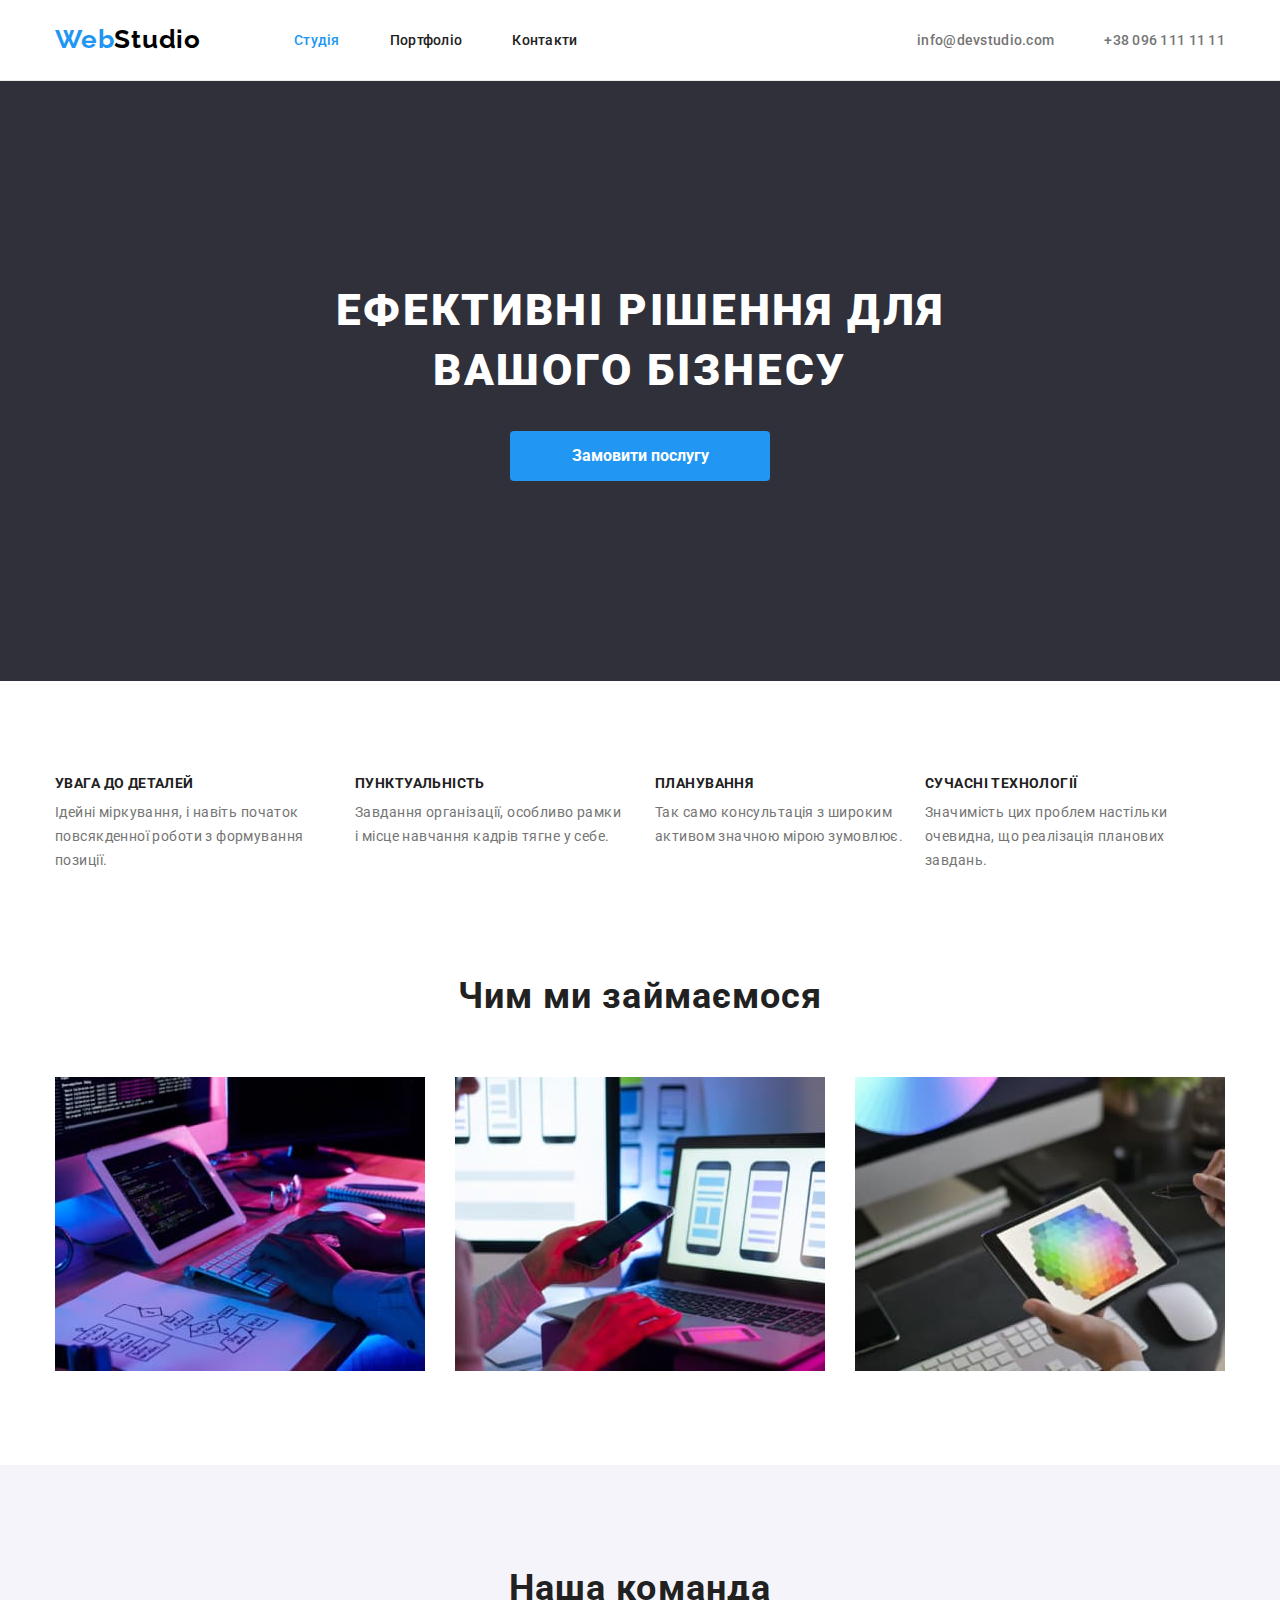
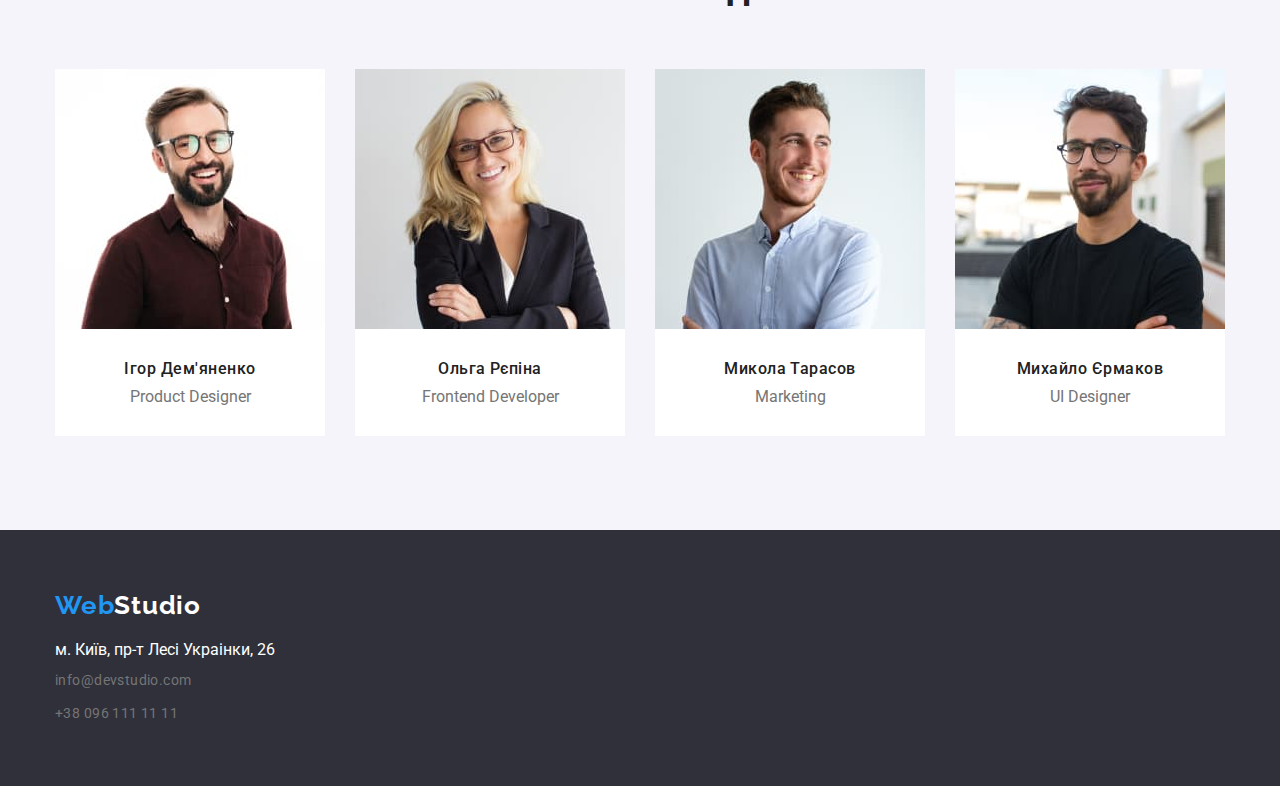
==== commit 7dea0d4e: "Доделки после комментариев ментора вер2" ====
--- a/index.html
+++ b/index.html
@@ -59,13 +59,13 @@
         <div class="conteiner box-features">
           <h2 class="section-title visually-hidden">Переваги</h2>
           <ul class="list box-features-list">
-            <li>
+            <li class="box-features-li">
               <h3 class="features text">Увага до деталей</h3>
               <p class="text box-features-text">
                 Ідейні міркування, і навіть початок повсякденної роботи з формування позиції.
               </p>
             </li>
-            <li>
+            <li class="box-features-li">
               <h3 class="features text">Пунктуальність</h3>
               <p class="text box-features-text">
                 Завдання організації, особливо рамки і місце навчання кадрів тягне у себе.
@@ -77,7 +77,7 @@
                 Так само консультація з широким активом значною мірою зумовлює.
               </p>
             </li>
-            <li>
+            <li class="box-features-li">
               <h3 class="features text">Сучасні технології</h3>
               <p class="text box-features-text">
                 Значимість цих проблем настільки очевидна, що реалізація планових завдань.
@@ -164,8 +164,8 @@
           <span class="logo accent">Web</span><span class="logo-white">Studio</span>
         </a>
         <address>
-          <ul class="contacts list link">
-            <li class="box--link-adress">
+          <ul class="contacts list link box-link-adress">
+            <li>
               <a
                 class="adress link"
                 href="https://goo.gl/maps/CPtrU1FHBa2aNyZL9"
--- a/css/styles.css
+++ b/css/styles.css
@@ -12,12 +12,6 @@
   --border-color-header: #ececec;
 }
 
-/* *,
-*::before,
-*::after {
-  box-sizing: border-box; */
-}
-
 ul {
   margin: 0;
   padding: 0;
@@ -62,26 +56,23 @@
   font-size: 14px;
   line-height: 1.143;
   letter-spacing: 0.02em;
+  display: block;
 }
 
 .site-navigation {
   display: flex;
   gap: 50px;
-  /* margin-top: 32px; */
+  padding-top: 32px;
+  padding-bottom: 32px;
   margin-left: 93px;
-  width: 281px;
 }
 
 .site-navigation-list {
   display: block;
-  padding-top: 32px;
-  padding-bottom: 32px;
 }
 
 .box-header {
-  height: 80px;
-  display: flex;
-
+  display: flex;
 }
 
 .header-nav {
@@ -97,6 +88,7 @@
   display: flex;
   margin-left: auto;
   gap: 50px;
+  padding-left: 0;
 }
 
 .accent {
@@ -104,6 +96,7 @@
 }
 .list {
   list-style: none;
+  padding-left: 0;
 }
 
 .logo {
@@ -204,8 +197,8 @@
 
 .section-team {
   background-color: var(--button-bkg-color);
- padding-top: 94px;
- padding-bottom: 94px;
+  padding-top: 94px;
+  padding-bottom: 94px;
 }
 
 .footer {
@@ -258,14 +251,21 @@
   color: var(--main-color);
 }
 
+.box-features-li {
+  width: 270px;
+}
+
 .our-team {
   background-color: var(--main-background);
   padding: 30px;
-
 }
 
 .box-team-name {
   margin-bottom: 10px;
+  font-weight: 500;
+  font-size: 16px;
+  line-height: 1.188;
+  letter-spacing: 0.03em;
 }
 
 .current {
@@ -275,6 +275,11 @@
 .hero-button:hover,
 .hero-button:focus {
   background-color: var(--button-hero-active);
+}
+
+.hero-button {
+  width: 216px;
+  height: 50px;
 }
 
 .visually-hidden {
@@ -322,15 +327,18 @@
 
 .box-features-list {
   display: flex;
+  padding: 0;
 }
 
 .box-features-text {
   margin-top: 10px;
   font-size: 14px;
+  line-height: 1.714;
+  letter-spacing: 0.03em;
   width: 270px;
 }
 
-.box-features-text:not(lastchild) {
+.box-features-li:not(lastchild) {
   margin-right: 30px;
 }
 
@@ -338,6 +346,7 @@
   display: flex;
   gap: 30px;
   margin-top: 50px;
+  padding-left: 0;
 }
 
 /* .box-works-title {
@@ -387,7 +396,6 @@
   margin: 15px;
 }
 
-
 .box-projects-text {
   margin-bottom: 4px;
   width: 370px;
@@ -408,15 +416,15 @@
 }
 
 .section-works {
-  padding-bottom: 94 px;
-}
-
-.box--link-adress {
-    margin-top: 20px;
+  padding-bottom: 94px;
+}
+
+.box-link-adress {
+  margin-top: 20px;
 }
 
 .header-border {
-    border-bottom: 1px solid var(--border-color-header);
+  border-bottom: 1px solid var(--border-color-header);
 }
 
 .projects {
@@ -429,7 +437,7 @@
   border-radius: 4px;
 }
 
-.box-projects-button-primary{
+.box-projects-button-primary {
   padding: 6px 25px;
   border-radius: 4px;
-}+}
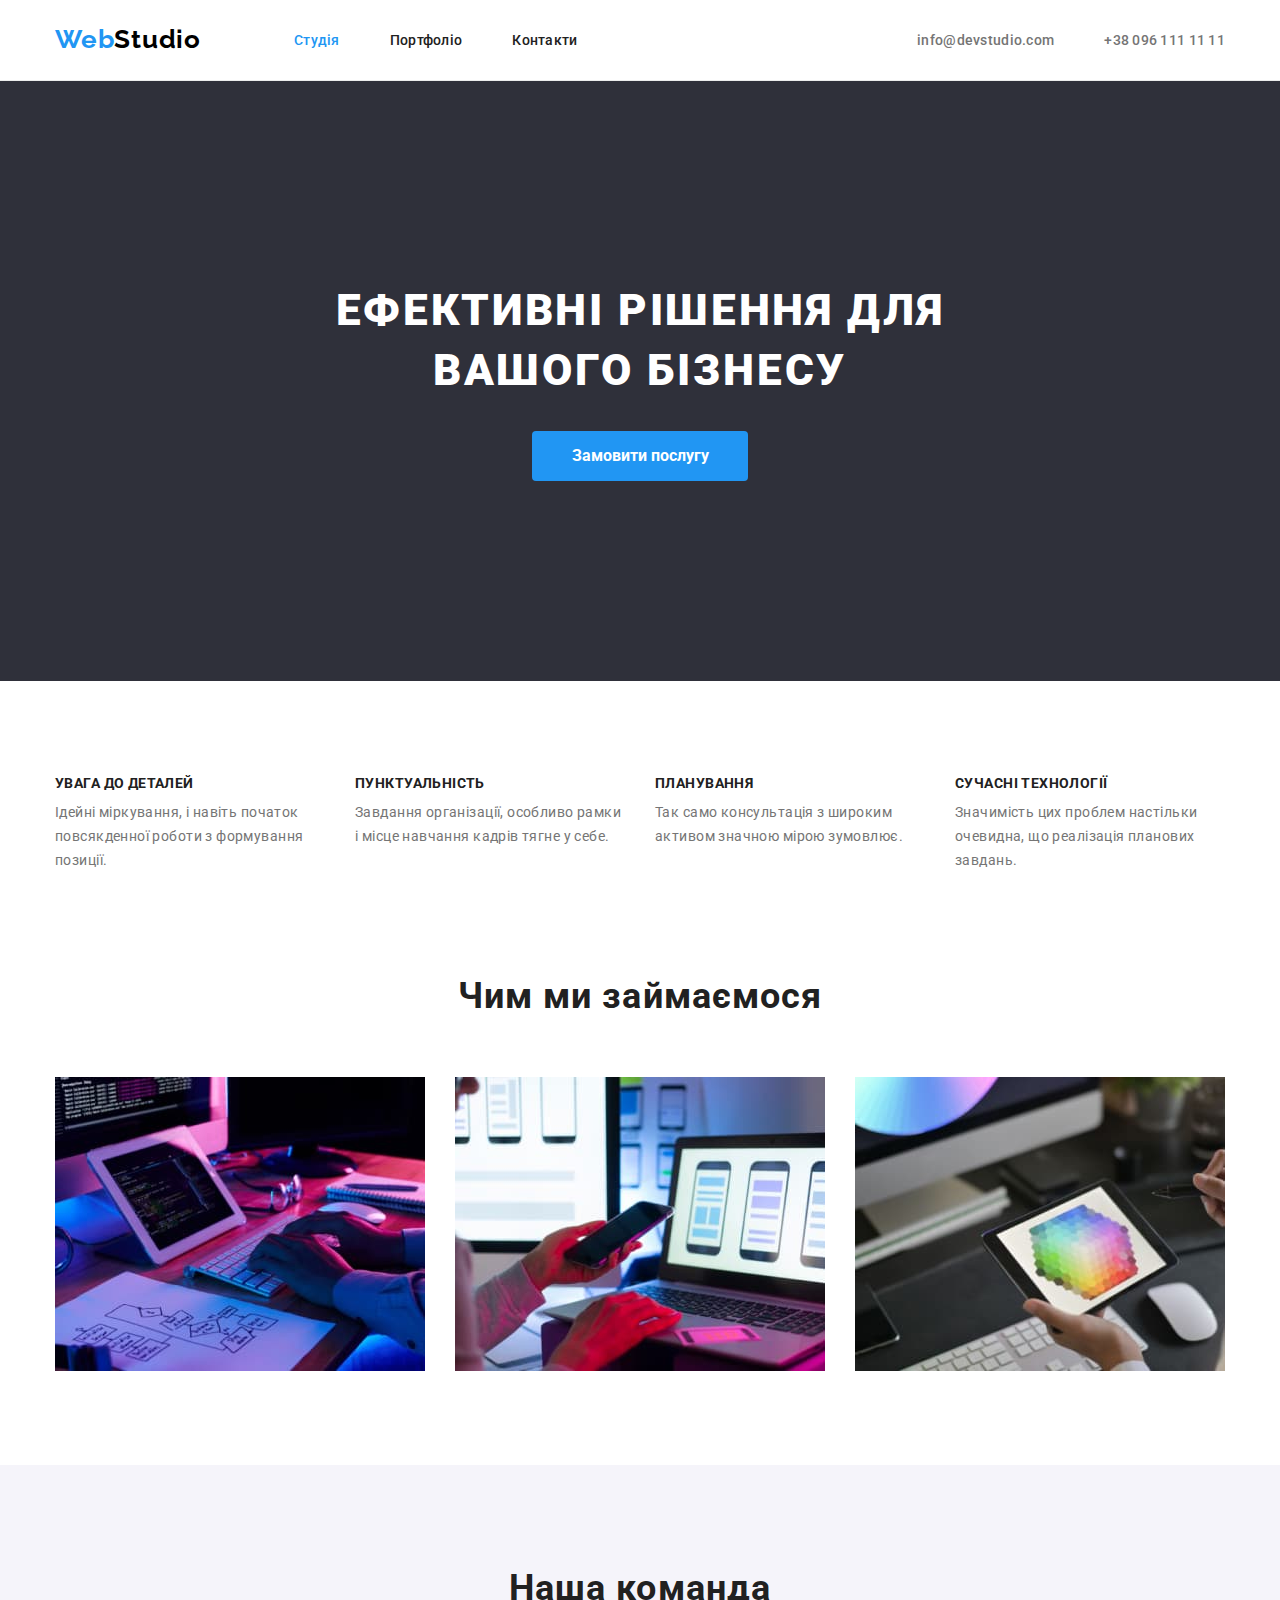
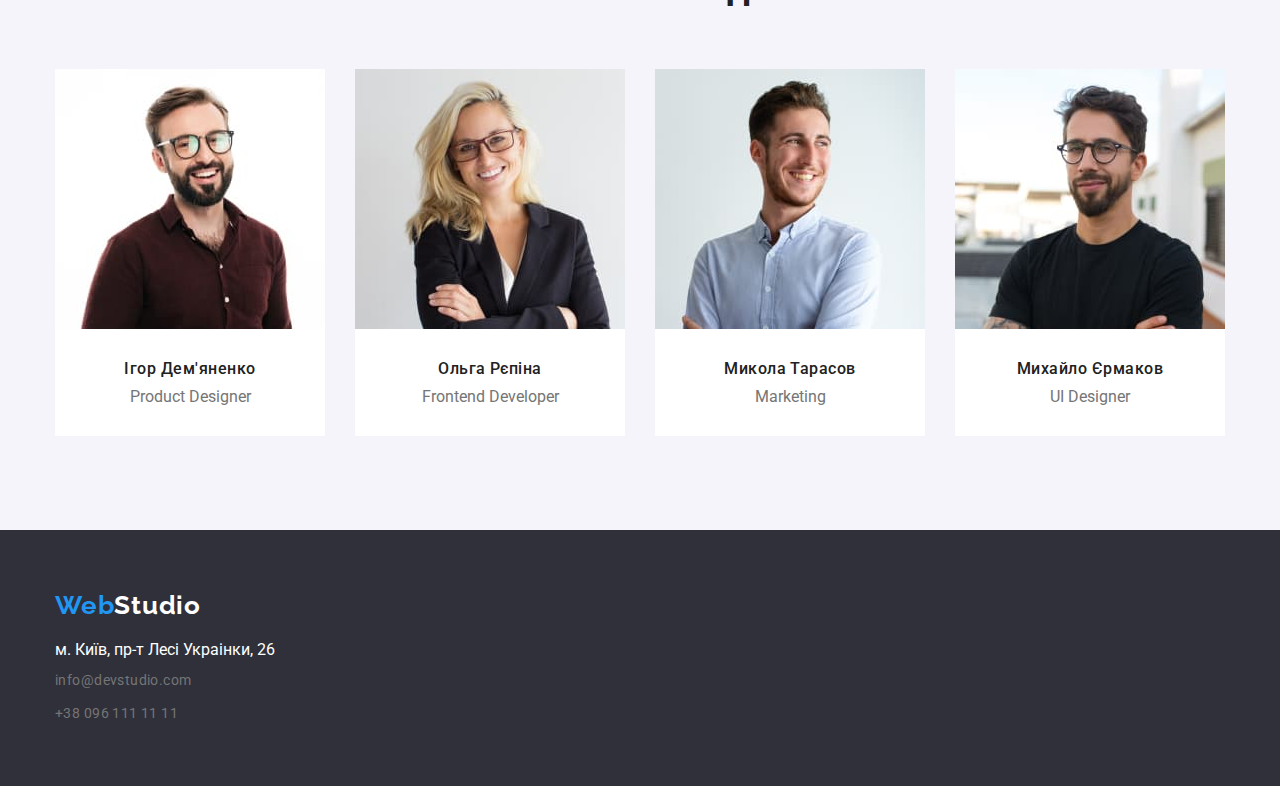
==== commit b64c9b10: "Итог ДЗ№3" ====
--- a/index.html
+++ b/index.html
@@ -25,13 +25,13 @@
             <span class="logo accent">Web</span><span class="logo-dark">Studio</span>
           </a>
           <ul class="list site-navigation">
-            <li class="site-navigation-list">
-              <a href="./index.html" class="site-nav current link">Студія</a>
+            <li>
+              <a href="./index.html" class="site-nav link current">Студія</a>
             </li>
-            <li class="site-navigation-list">
+            <li>
               <a href="./portfolio.html" class="site-nav link">Портфоліо</a>
             </li>
-            <li class="site-navigation-list">
+            <li>
               <a href="#" class="site-nav link">Контакти</a>
             </li>
           </ul>
@@ -71,7 +71,7 @@
                 Завдання організації, особливо рамки і місце навчання кадрів тягне у себе.
               </p>
             </li>
-            <li>
+            <li class="box-features-li">
               <h3 class="features text">Планування</h3>
               <p class="text box-features-text">
                 Так само консультація з широким активом значною мірою зумовлює.
@@ -163,8 +163,8 @@
         <a class="link box-footer-logo" href="#">
           <span class="logo accent">Web</span><span class="logo-white">Studio</span>
         </a>
-        <address>
-          <ul class="contacts list link box-link-adress">
+        <address class="box-link-adress">
+          <ul class="contacts list link">
             <li>
               <a
                 class="adress link"
--- a/css/styles.css
+++ b/css/styles.css
@@ -57,18 +57,14 @@
   line-height: 1.143;
   letter-spacing: 0.02em;
   display: block;
-}
-
-.site-navigation {
-  display: flex;
-  gap: 50px;
   padding-top: 32px;
   padding-bottom: 32px;
+}
+
+.site-navigation {
+  display: flex;
+  gap: 50px;
   margin-left: 93px;
-}
-
-.site-navigation-list {
-  display: block;
 }
 
 .box-header {
@@ -313,8 +309,6 @@
 } */
 
 .box-hero-button {
-  width: 260px;
-  height: 50px;
   left: 50%;
   margin: 0 auto;
   display: block;
@@ -338,7 +332,7 @@
   width: 270px;
 }
 
-.box-features-li:not(lastchild) {
+.box-features-li:not(:last-child) {
   margin-right: 30px;
 }
 
@@ -390,20 +384,15 @@
 
 .box-projects-li {
   width: calc((100% / 3) - 30px);
-  /* margin-right: 30px; */
-  /* margin-bottom: 30px; */
-  /* gap: 30px; */
   margin: 15px;
 }
 
 .box-projects-text {
   margin-bottom: 4px;
-  width: 370px;
   margin-right: 0;
 }
 
 .box-projects-border {
-  max-width: 370px;
   padding: 20px 24px;
   border-right: 1px solid var(--border-color);
   border-left: 1px solid var(--border-color);
